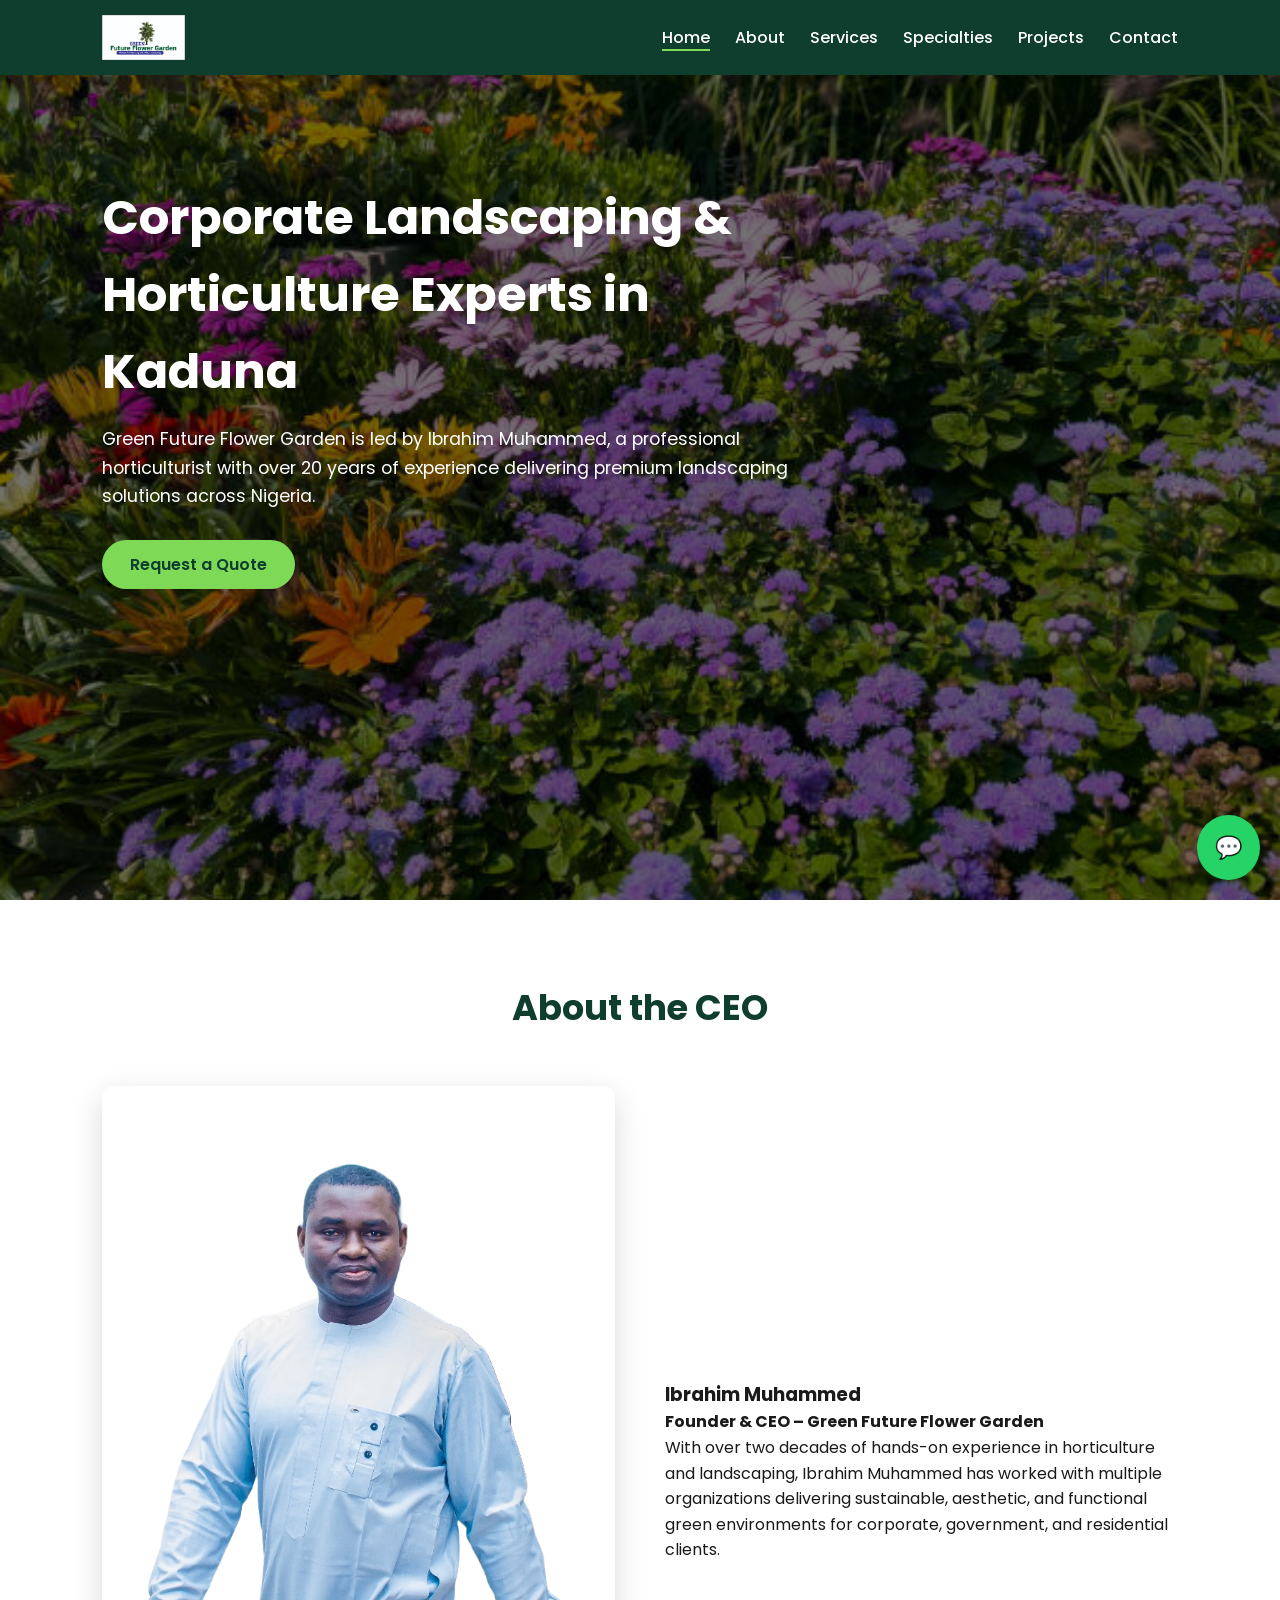
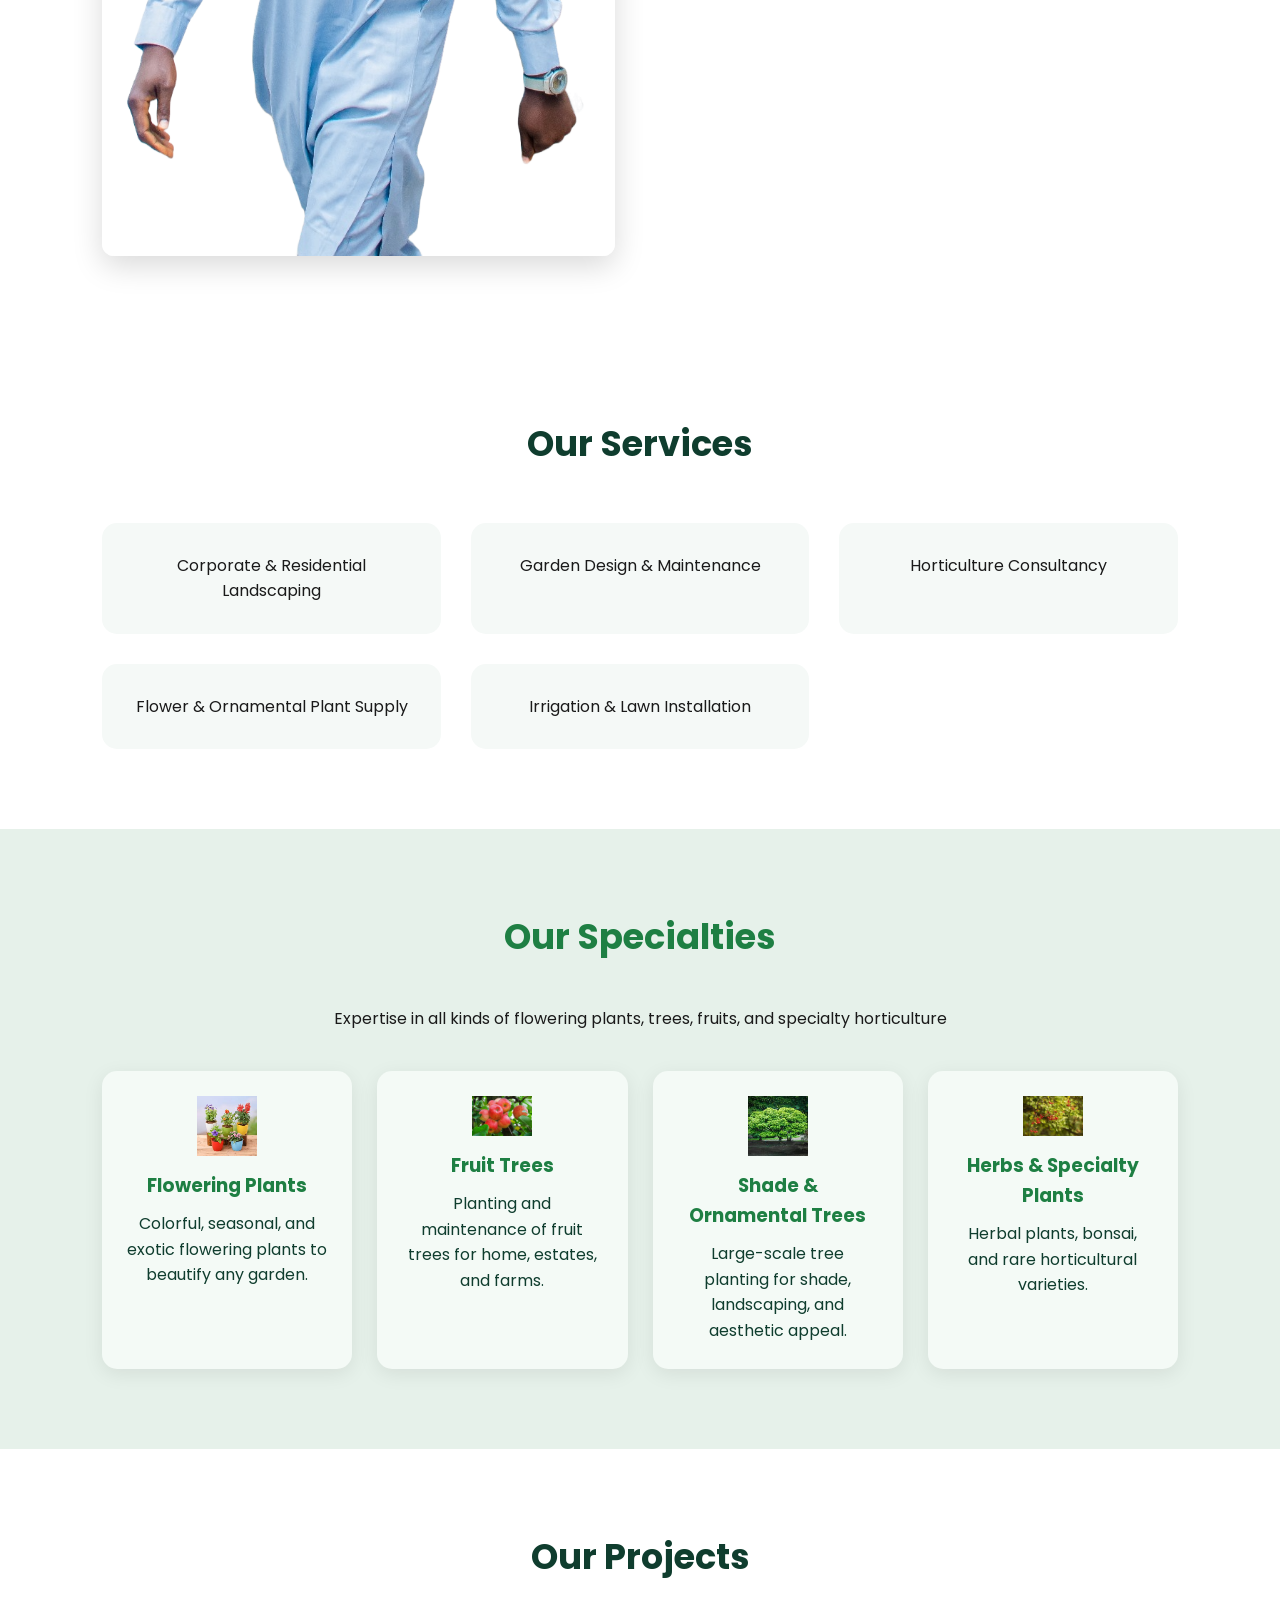
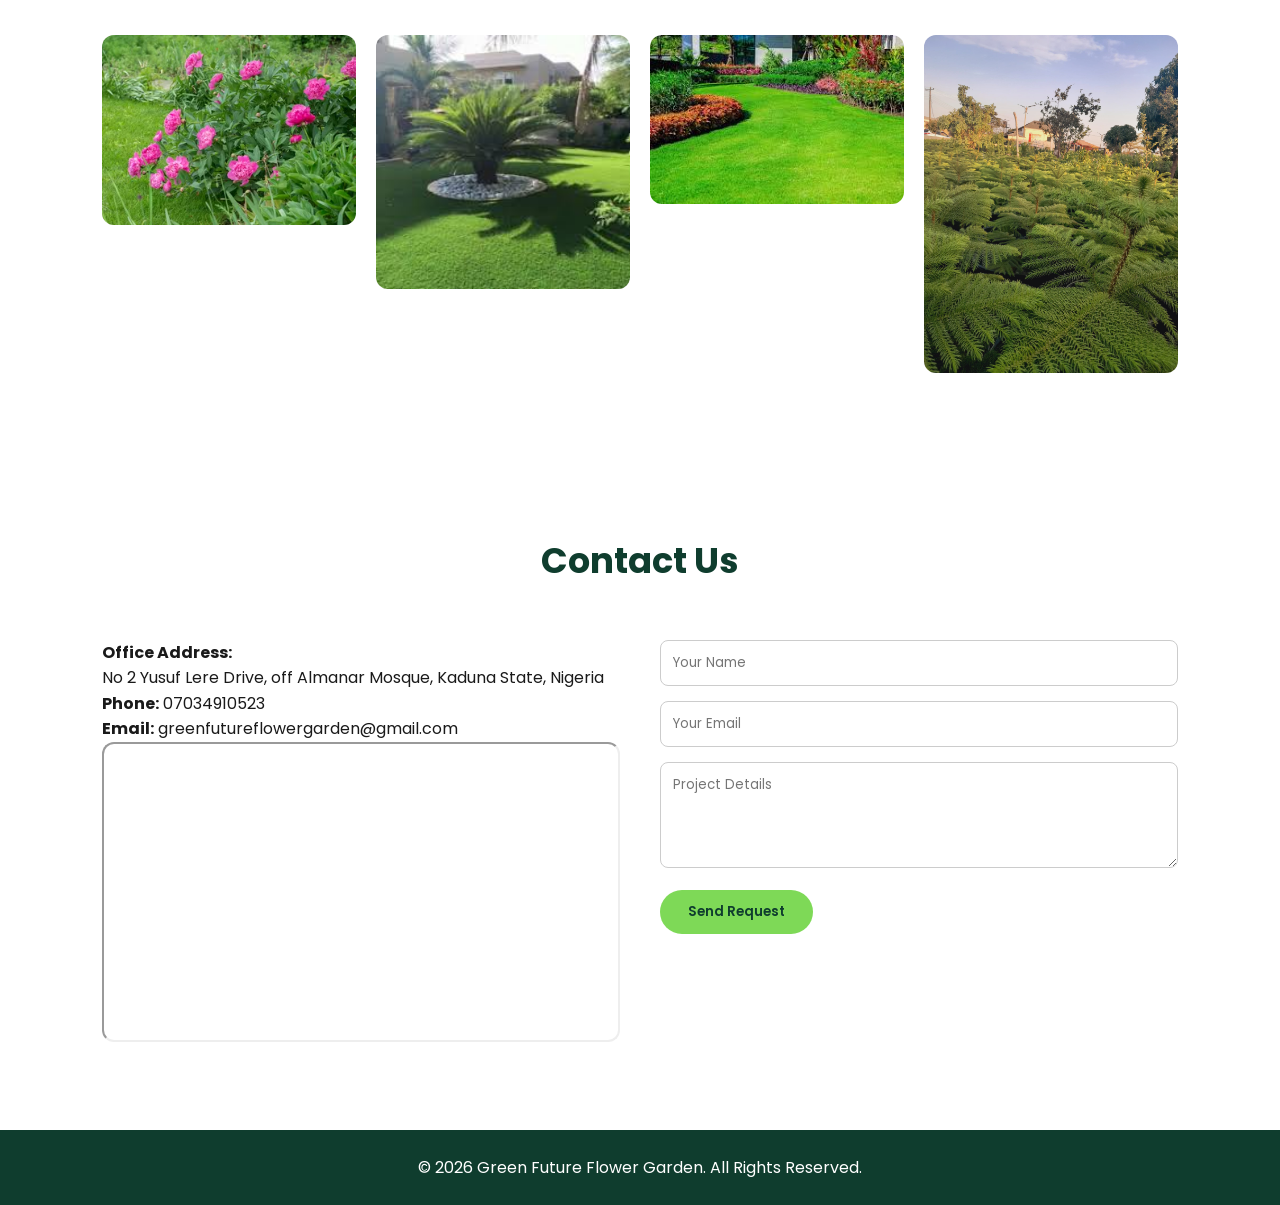
==== index.html @ 4ddbf4bd "Add files via upload" ====
<!DOCTYPE html>
<html lang="en">
<head>
  <meta charset="UTF-8" />
  <meta name="viewport" content="width=device-width, initial-scale=1.0" />
  <title>Green Future Flower Garden | Corporate Landscaping Kaduna</title>

  <!-- SEO -->
  <meta name="description" content="Green Future Flower Garden is a leading landscaping and horticulture company in Kaduna, Nigeria with over 20 years experience in corporate and residential landscaping specializing in flowering plants, trees, and fruits." />
  <meta name="keywords" content="Landscaping company in Kaduna, Landscaping Kaduna Nigeria, Flowering plants Kaduna, Fruit trees Kaduna, Ornamental trees Kaduna, Corporate landscaping Nigeria, Horticulturist in Kaduna" />

  <link href="https://fonts.googleapis.com/css2?family=Poppins:wght@300;400;600;700&display=swap" rel="stylesheet">

  <style>
    * {margin:0; padding:0; box-sizing:border-box; font-family:'Poppins', sans-serif;}
    body {color:#1a1a1a; line-height:1.6;}
    html {scroll-behavior:smooth;}

    nav {position:fixed; top:0; width:100%; background:#0f3d2e; z-index:1000; display:flex; justify-content:space-between; align-items:center; padding:15px 8%;}
    nav img {height:45px;}
    nav ul {display:flex; gap:25px; list-style:none;}
    nav a {color:#fff; text-decoration:none; font-weight:500;}
    nav a.active {border-bottom:2px solid #7ed957;}

    header {background:linear-gradient(rgba(0,0,0,.55), rgba(0,0,0,.55)), url('images/background.jpg') center/cover no-repeat; color:#fff; min-height:100vh;}
    .hero {padding:180px 8% 100px; max-width:900px;}
    .hero h1 {font-size:3rem; margin-bottom:15px;}
    .hero p {font-size:1.1rem; margin-bottom:30px;}
    .btn {display:inline-block; background:#7ed957; color:#0f3d2e; padding:12px 28px; border-radius:30px; text-decoration:none; font-weight:600;}

    section {padding:80px 8%;}
    section h2 {text-align:center; margin-bottom:50px; font-size:2.2rem; color:#0f3d2e;}
    .subtitle {text-align:center; margin-bottom:40px; color:#1a1a1a;}

    .about {display:grid; grid-template-columns:1fr 1fr; gap:50px; align-items:center;}
    .about img {width:100%; border-radius:12px; box-shadow:0 10px 30px rgba(0,0,0,.15);}

    .services, .services-grid {display:grid; grid-template-columns:repeat(auto-fit,minmax(250px,1fr)); gap:30px;}
    .service {background:#f5f9f7; padding:30px; border-radius:15px; text-align:center;}

    .projects {display:grid; grid-template-columns:repeat(auto-fit,minmax(250px,1fr)); gap:20px;}
    .projects img {width:100%; border-radius:12px;}

    #specialties {background:#e6f1ea; color:#0f3d2e; padding:80px 8%;}
    #specialties h2 {color:#1e7f43; margin-bottom:40px;}
    #specialties .services-grid {display:grid; grid-template-columns:repeat(auto-fit,minmax(220px,1fr)); gap:25px;}
    #specialties .service {background:#f4faf6; padding:25px; border-radius:15px; text-align:center; box-shadow:0 5px 20px rgba(0,0,0,.08);}
    #specialties .service h3 {color:#1e7f43; margin-bottom:10px;}
    #specialties .service img {display:block; margin:0 auto 15px; width:60px;}

    .contact {display:grid; grid-template-columns:1fr 1fr; gap:40px;}
    form input, form textarea {width:100%; padding:12px; margin-bottom:15px; border:1px solid #ccc; border-radius:8px;}
    form button {border:none; cursor:pointer;}

    iframe {width:100%; height:300px; border-radius:12px;}

    footer {background:#0f3d2e; color:#fff; text-align:center; padding:25px;}

    .whatsapp {position:fixed; bottom:20px; right:20px; background:#25d366; color:#fff; padding:15px 18px; border-radius:50%; font-size:22px; text-decoration:none;}

    @media(max-width:900px){.about, .contact {grid-template-columns:1fr;}.hero h1 {font-size:2.3rem;}}
  </style>
</head>
<body>

  <nav>
    <img src="images/logo.jpeg" alt="Green Future Flower Garden logo">
    <ul>
      <li><a href="#home" class="active">Home</a></li>
      <li><a href="#about">About</a></li>
      <li><a href="#services">Services</a></li>
      <li><a href="#specialties">Specialties</a></li>
      <li><a href="#projects">Projects</a></li>
      <li><a href="#contact">Contact</a></li>
    </ul>
  </nav>

  <header id="home">
    <div class="hero">
      <h1>Corporate Landscaping & Horticulture Experts in Kaduna</h1>
      <p>Green Future Flower Garden is led by Ibrahim Muhammed, a professional horticulturist with over 20 years of experience delivering premium landscaping solutions across Nigeria.</p>
      <a href="#contact" class="btn">Request a Quote</a>
    </div>
  </header>

  <section id="about">
    <h2>About the CEO</h2>
    <div class="about">
      <img src="images/ibrahim muhammed.png" alt="Ibrahim Muhammed CEO Green Future Flower Garden">
      <div>
        <h3>Ibrahim Muhammed</h3>
        <p><strong>Founder & CEO – Green Future Flower Garden</strong></p>
        <p>With over two decades of hands-on experience in horticulture and landscaping, Ibrahim Muhammed has worked with multiple organizations delivering sustainable, aesthetic, and functional green environments for corporate, government, and residential clients.</p>
      </div>
    </div>
  </section>

  <section id="services">
    <h2>Our Services</h2>
    <div class="services">
      <div class="service">Corporate & Residential Landscaping</div>
      <div class="service">Garden Design & Maintenance</div>
      <div class="service">Horticulture Consultancy</div>
      <div class="service">Flower & Ornamental Plant Supply</div>
      <div class="service">Irrigation & Lawn Installation</div>
    </div>
  </section>

  <section id="specialties">
    <h2>Our Specialties</h2>
    <p class="subtitle">Expertise in all kinds of flowering plants, trees, fruits, and specialty horticulture</p>
    <div class="services-grid">
      <div class="service">
        <img src="images/flowering plant.jpg" alt="Flowering Plants">
        <h3>Flowering Plants</h3>
        <p>Colorful, seasonal, and exotic flowering plants to beautify any garden.</p>
      </div>
      <div class="service">
        <img src="images/apple-tree-apples.jpg" alt="Fruit Trees">
        <h3>Fruit Trees</h3>
        <p>Planting and maintenance of fruit trees for home, estates, and farms.</p>
      </div>
      <div class="service">
        <img src="images/shade.jpg" alt="Shade & Ornamental Trees">
        <h3>Shade & Ornamental Trees</h3>
        <p>Large-scale tree planting for shade, landscaping, and aesthetic appeal.</p>
      </div>
      <div class="service">
        <img src="images/herb.jpg" alt="Herbs & Specialty Plants">
        <h3>Herbs & Specialty Plants</h3>
        <p>Herbal plants, bonsai, and rare horticultural varieties.</p>
      </div>
    </div>
  </section>

  <section id="projects">
    <h2>Our Projects</h2>
    <div class="projects">
      <img src="images/landscape.webp" alt="Landscaping project Kaduna">
      <img src="images/cooprate.jpg" alt="Corporate garden Nigeria">
      <img src="images/resident.jpg" alt="Residential landscaping Kaduna">
      <img src="images/hoti.jpeg" alt="Horticulture project Nigeria">
    </div>
  </section>

  <section id="contact">
    <h2>Contact Us</h2>
    <div class="contact">
      <div>
        <p><strong>Office Address:</strong><br>No 2 Yusuf Lere Drive, off Almanar Mosque, Kaduna State, Nigeria</p>
        <p><strong>Phone:</strong> 07034910523</p>
        <p><strong>Email:</strong> greenfutureflowergarden@gmail.com</p>
        <iframe src="https://www.google.com/maps?q=Kaduna%20State%20Nigeria&output=embed"></iframe>
      </div>

      <form>
        <input type="text" placeholder="Your Name" required>
        <input type="email" placeholder="Your Email" required>
        <textarea rows="4" placeholder="Project Details"></textarea>
        <button class="btn">Send Request</button>
      </form>
    </div>
  </section>

  <footer>
    <p>&copy; 2026 Green Future Flower Garden. All Rights Reserved.</p>
  </footer>

  <a class="whatsapp" href="https://wa.me/2347034910523?text=Hello%20Green%20Future%20Flower%20Garden" target="_blank">💬</a>

  <script>
    const sections = document.querySelectorAll('section, header');
    const navLinks = document.querySelectorAll('nav a');
    window.addEventListener('scroll', () => {
      let current = '';
      sections.forEach(section => {
        const sectionTop = section.offsetTop - 150;
        if (pageYOffset >= sectionTop) current = section.getAttribute('id');
      });
      navLinks.forEach(a => {a.classList.remove('active'); if (a.getAttribute('href') === '#' + current) a.classList.add('active');});
    });
  </script>

</body>
</html>
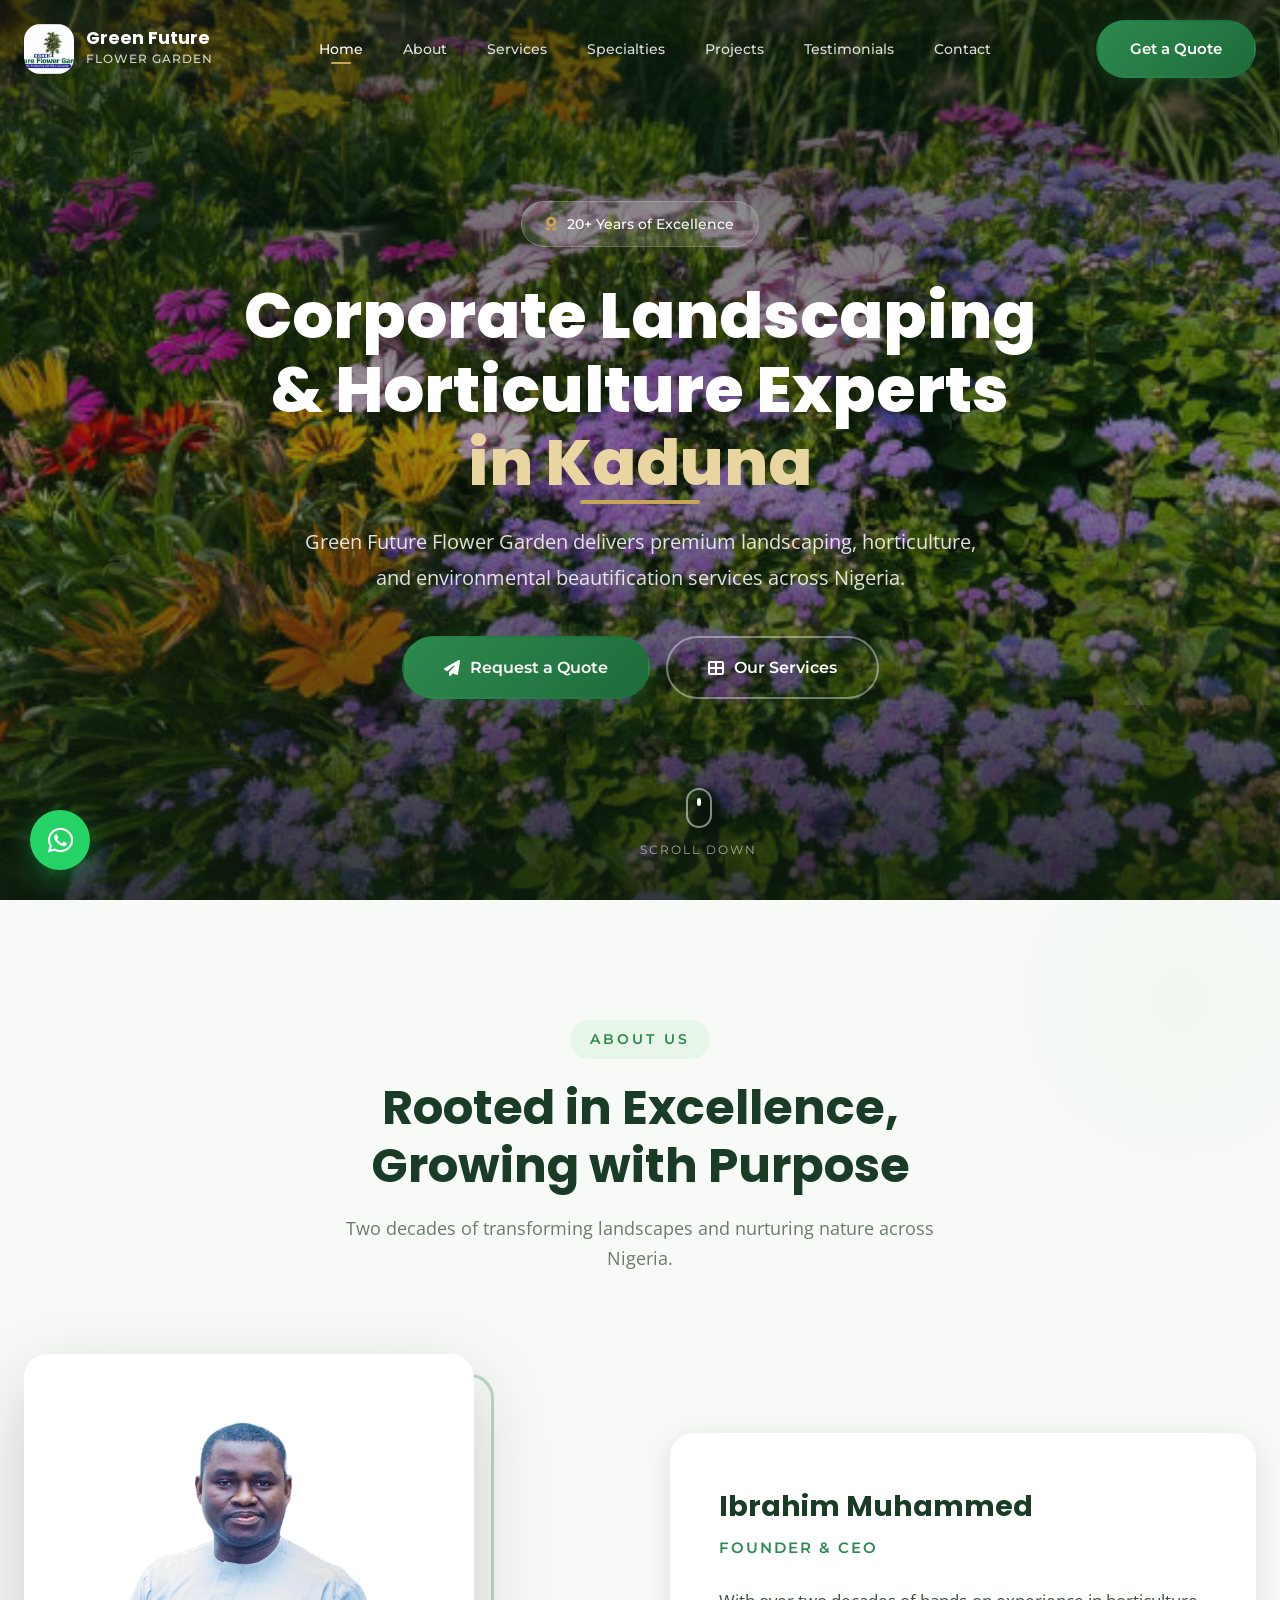
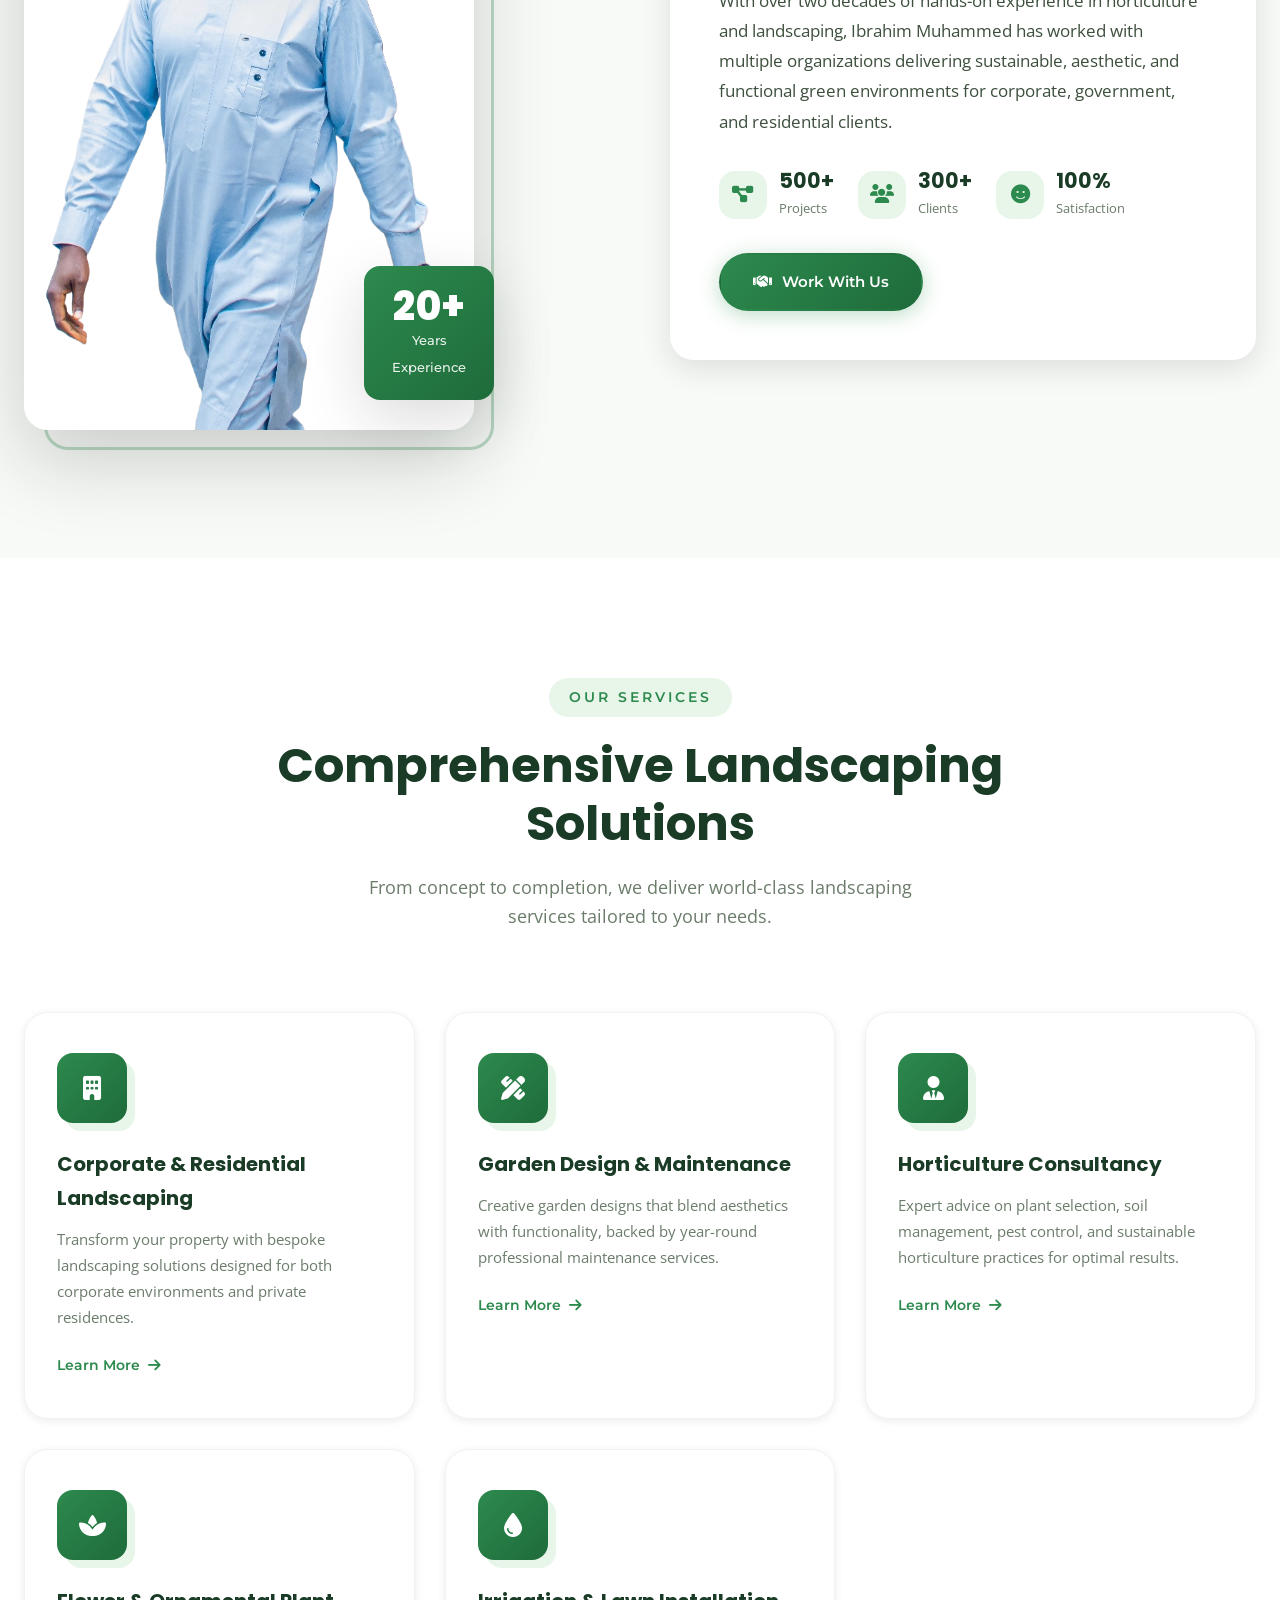
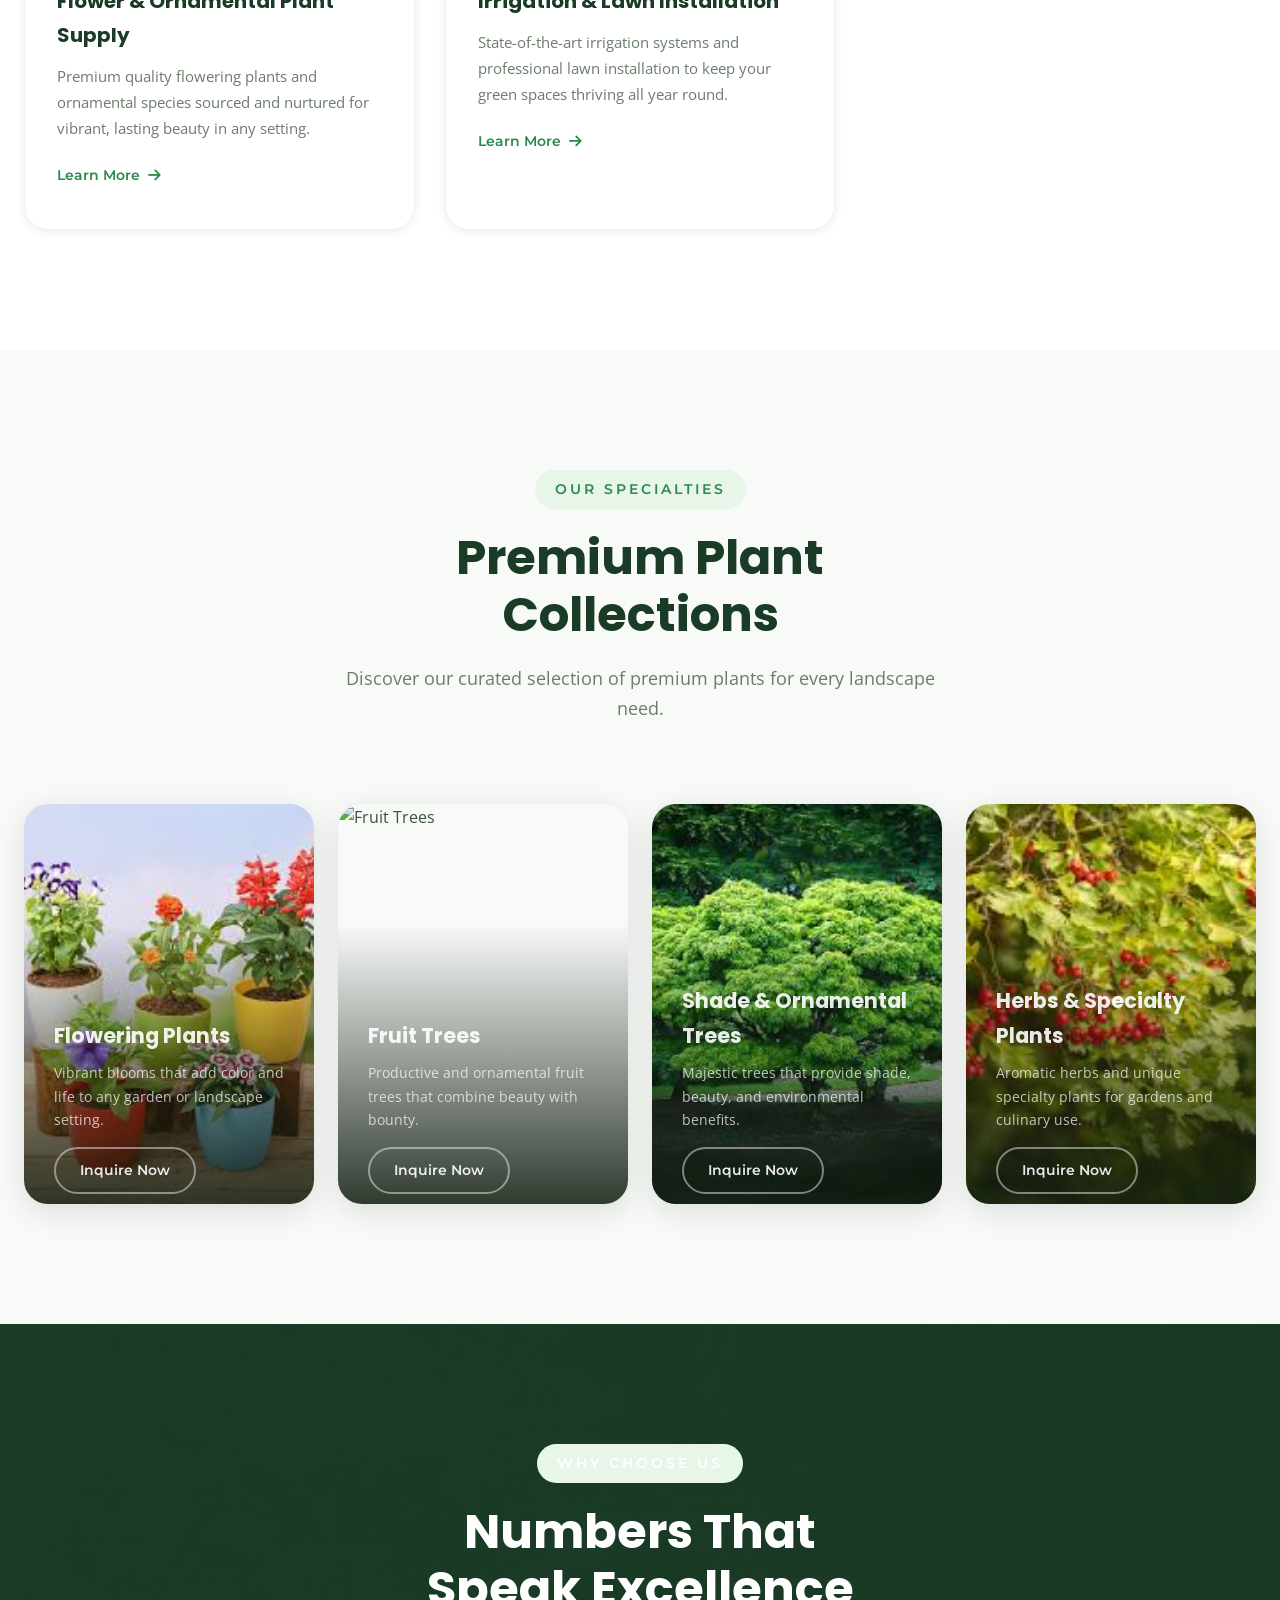
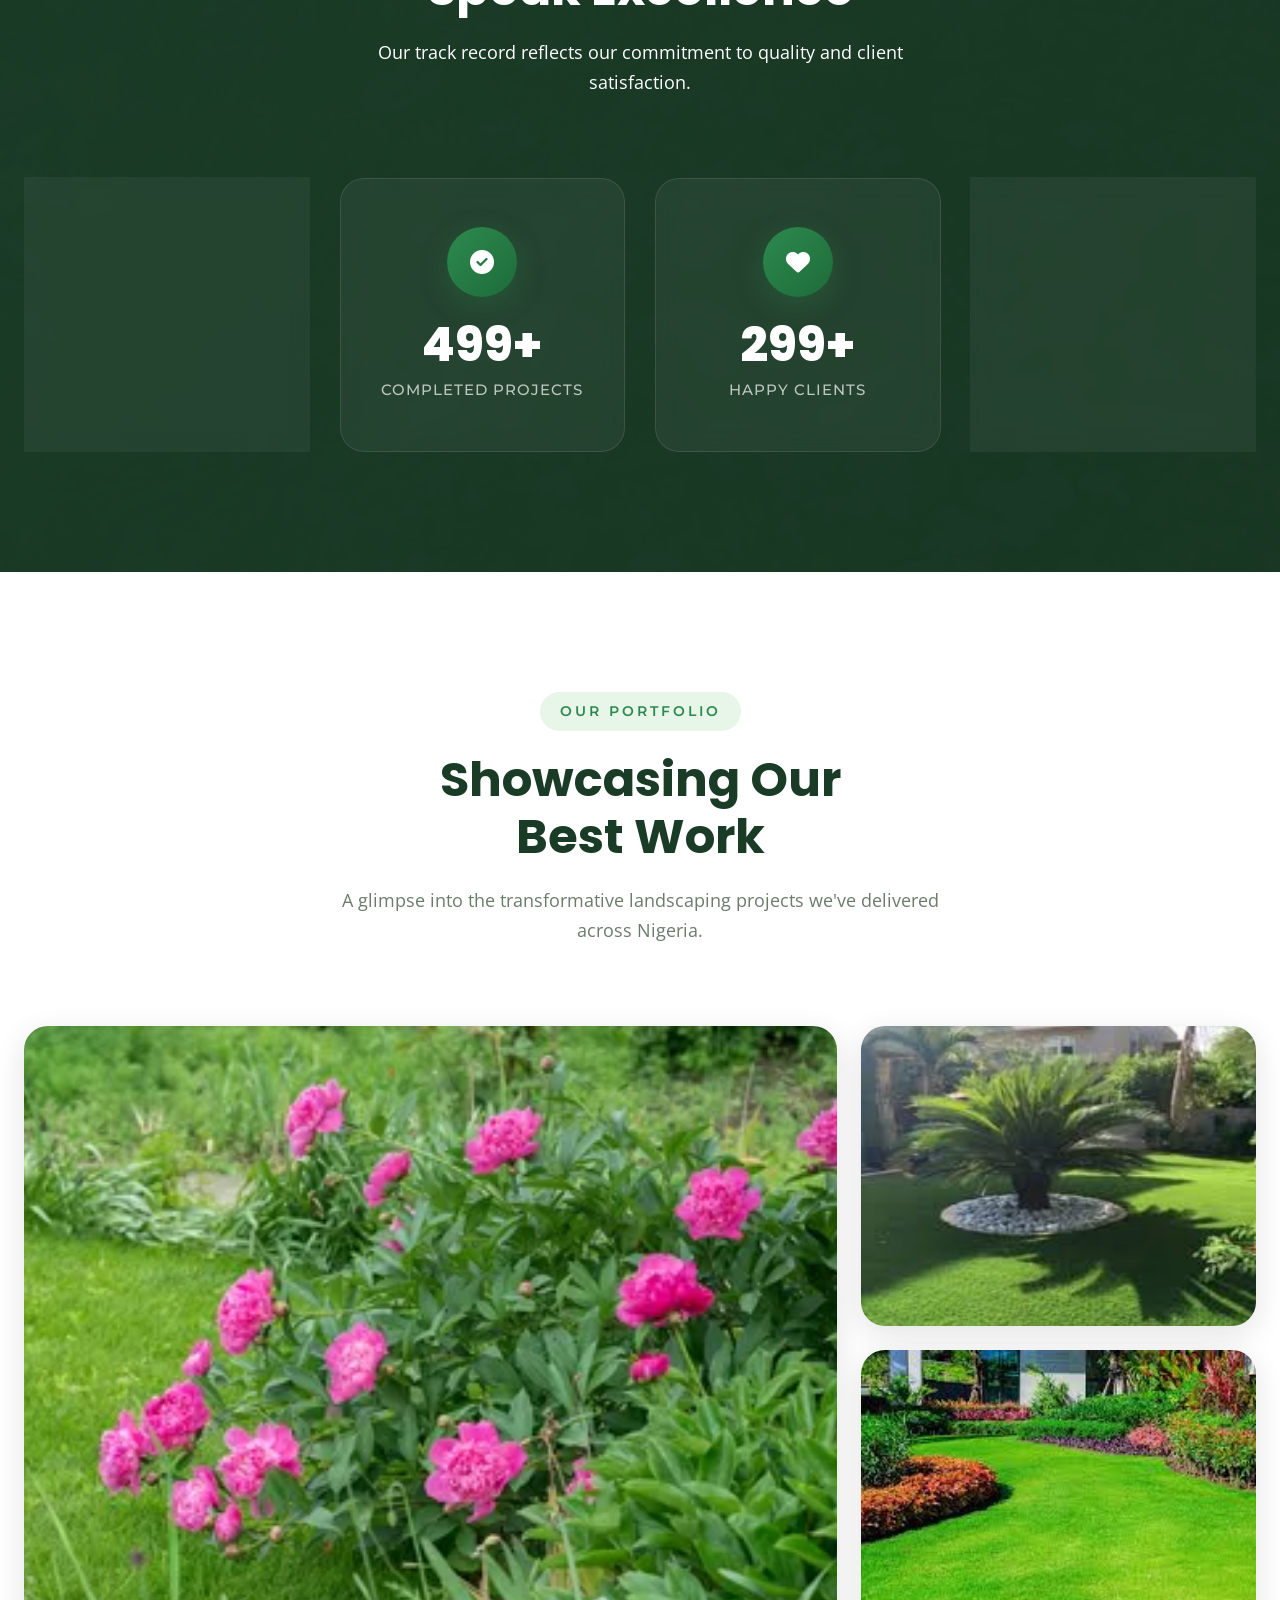
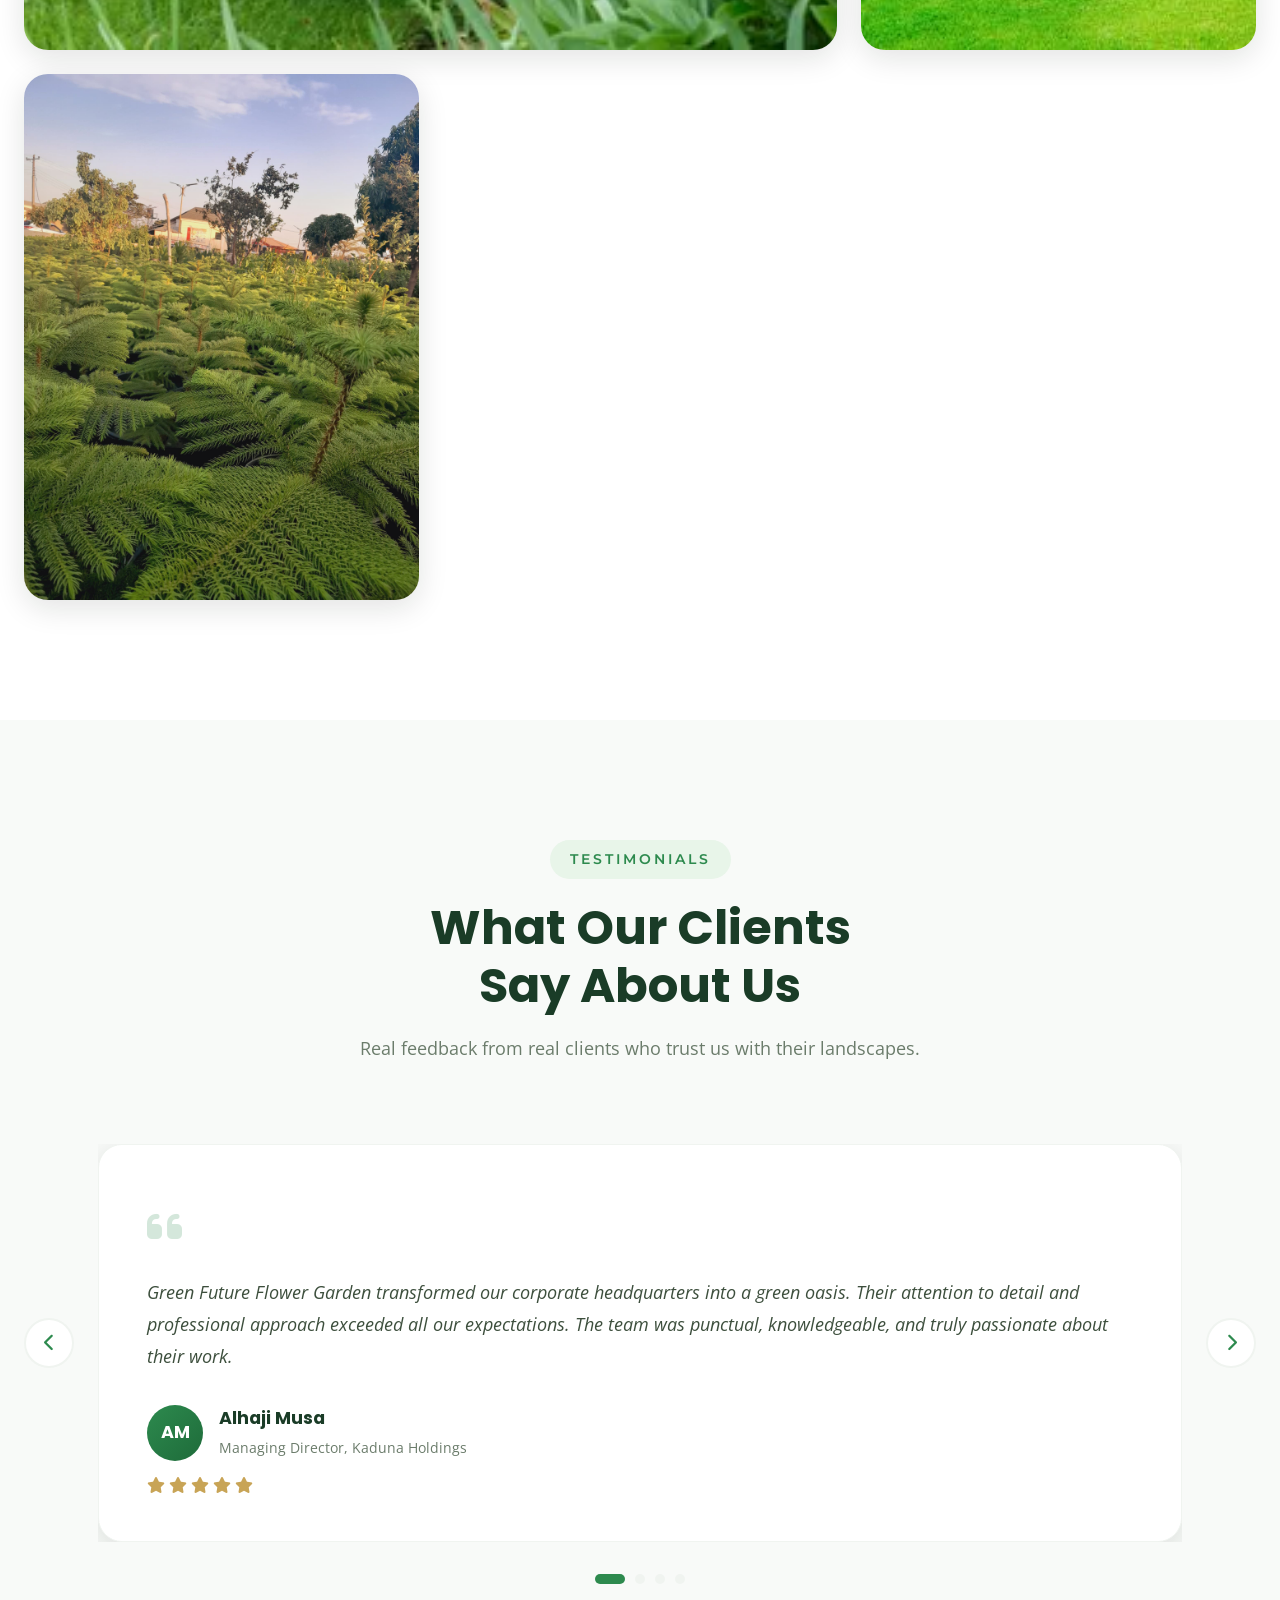
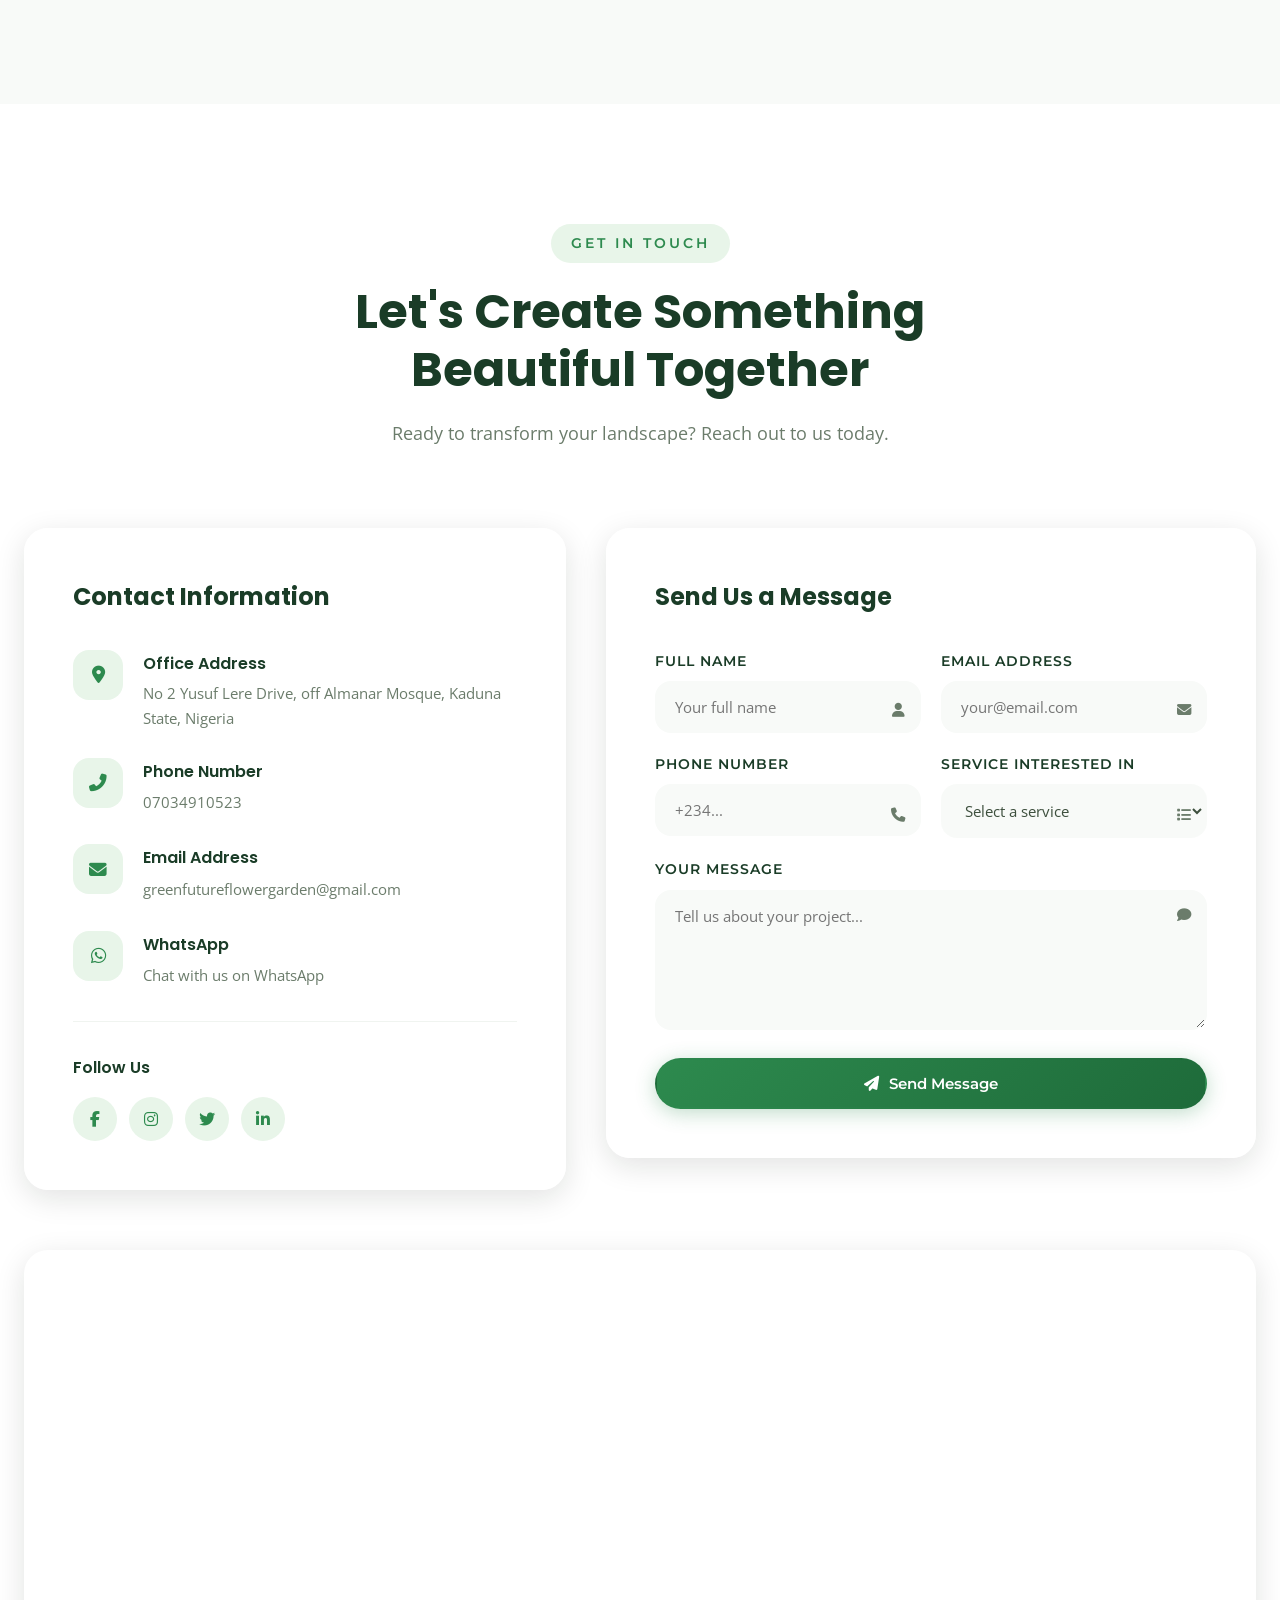
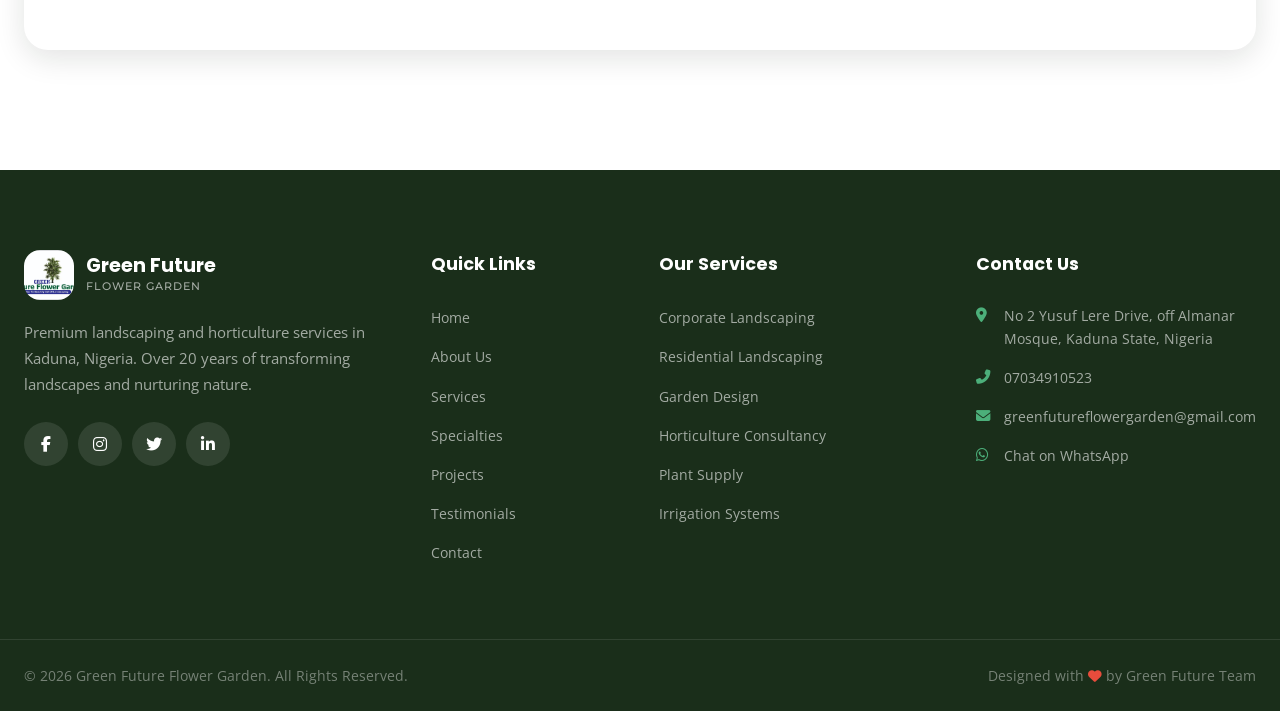
==== commit a15411c2: "Add files via upload" ====
--- a/index.html
+++ b/index.html
@@ -1,185 +1,809 @@
 <!DOCTYPE html>
 <html lang="en">
 <head>
-  <meta charset="UTF-8" />
-  <meta name="viewport" content="width=device-width, initial-scale=1.0" />
-  <title>Green Future Flower Garden | Corporate Landscaping Kaduna</title>
-
-  <!-- SEO -->
-  <meta name="description" content="Green Future Flower Garden is a leading landscaping and horticulture company in Kaduna, Nigeria with over 20 years experience in corporate and residential landscaping specializing in flowering plants, trees, and fruits." />
-  <meta name="keywords" content="Landscaping company in Kaduna, Landscaping Kaduna Nigeria, Flowering plants Kaduna, Fruit trees Kaduna, Ornamental trees Kaduna, Corporate landscaping Nigeria, Horticulturist in Kaduna" />
-
-  <link href="https://fonts.googleapis.com/css2?family=Poppins:wght@300;400;600;700&display=swap" rel="stylesheet">
-
-  <style>
-    * {margin:0; padding:0; box-sizing:border-box; font-family:'Poppins', sans-serif;}
-    body {color:#1a1a1a; line-height:1.6;}
-    html {scroll-behavior:smooth;}
-
-    nav {position:fixed; top:0; width:100%; background:#0f3d2e; z-index:1000; display:flex; justify-content:space-between; align-items:center; padding:15px 8%;}
-    nav img {height:45px;}
-    nav ul {display:flex; gap:25px; list-style:none;}
-    nav a {color:#fff; text-decoration:none; font-weight:500;}
-    nav a.active {border-bottom:2px solid #7ed957;}
-
-    header {background:linear-gradient(rgba(0,0,0,.55), rgba(0,0,0,.55)), url('images/background.jpg') center/cover no-repeat; color:#fff; min-height:100vh;}
-    .hero {padding:180px 8% 100px; max-width:900px;}
-    .hero h1 {font-size:3rem; margin-bottom:15px;}
-    .hero p {font-size:1.1rem; margin-bottom:30px;}
-    .btn {display:inline-block; background:#7ed957; color:#0f3d2e; padding:12px 28px; border-radius:30px; text-decoration:none; font-weight:600;}
-
-    section {padding:80px 8%;}
-    section h2 {text-align:center; margin-bottom:50px; font-size:2.2rem; color:#0f3d2e;}
-    .subtitle {text-align:center; margin-bottom:40px; color:#1a1a1a;}
-
-    .about {display:grid; grid-template-columns:1fr 1fr; gap:50px; align-items:center;}
-    .about img {width:100%; border-radius:12px; box-shadow:0 10px 30px rgba(0,0,0,.15);}
-
-    .services, .services-grid {display:grid; grid-template-columns:repeat(auto-fit,minmax(250px,1fr)); gap:30px;}
-    .service {background:#f5f9f7; padding:30px; border-radius:15px; text-align:center;}
-
-    .projects {display:grid; grid-template-columns:repeat(auto-fit,minmax(250px,1fr)); gap:20px;}
-    .projects img {width:100%; border-radius:12px;}
-
-    #specialties {background:#e6f1ea; color:#0f3d2e; padding:80px 8%;}
-    #specialties h2 {color:#1e7f43; margin-bottom:40px;}
-    #specialties .services-grid {display:grid; grid-template-columns:repeat(auto-fit,minmax(220px,1fr)); gap:25px;}
-    #specialties .service {background:#f4faf6; padding:25px; border-radius:15px; text-align:center; box-shadow:0 5px 20px rgba(0,0,0,.08);}
-    #specialties .service h3 {color:#1e7f43; margin-bottom:10px;}
-    #specialties .service img {display:block; margin:0 auto 15px; width:60px;}
-
-    .contact {display:grid; grid-template-columns:1fr 1fr; gap:40px;}
-    form input, form textarea {width:100%; padding:12px; margin-bottom:15px; border:1px solid #ccc; border-radius:8px;}
-    form button {border:none; cursor:pointer;}
-
-    iframe {width:100%; height:300px; border-radius:12px;}
-
-    footer {background:#0f3d2e; color:#fff; text-align:center; padding:25px;}
-
-    .whatsapp {position:fixed; bottom:20px; right:20px; background:#25d366; color:#fff; padding:15px 18px; border-radius:50%; font-size:22px; text-decoration:none;}
-
-    @media(max-width:900px){.about, .contact {grid-template-columns:1fr;}.hero h1 {font-size:2.3rem;}}
-  </style>
+    <meta charset="UTF-8">
+    <meta name="viewport" content="width=device-width, initial-scale=1.0">
+    <title>Green Future Flower Garden | Premium Landscaping & Horticulture in Kaduna, Nigeria</title>
+    <meta name="description" content="Green Future Flower Garden - Professional landscaping and horticulture company in Kaduna, Nigeria. Over 20 years of experience in corporate and residential landscaping, garden design, and environmental beautification.">
+    <meta name="keywords" content="landscaping, horticulture, garden design, Kaduna, Nigeria, corporate landscaping, residential landscaping, flower garden, environmental beautification">
+    <meta name="author" content="Green Future Flower Garden">
+    <meta name="robots" content="index, follow">
+
+    <!-- Open Graph -->
+    <meta property="og:title" content="Green Future Flower Garden | Premium Landscaping & Horticulture">
+    <meta property="og:description" content="Professional landscaping and horticulture services in Kaduna, Nigeria. Over 20 years of excellence.">
+    <meta property="og:type" content="website">
+    <meta property="og:url" content="https://greenfutureflowergarden.com">
+    <meta property="og:image" content="images/background.jpg">
+    <meta property="og:locale" content="en_NG">
+
+    <!-- Twitter Card -->
+    <meta name="twitter:card" content="summary_large_image">
+    <meta name="twitter:title" content="Green Future Flower Garden">
+    <meta name="twitter:description" content="Premium Landscaping & Horticulture in Kaduna, Nigeria">
+    <meta name="twitter:image" content="images/background.jpg">
+
+    <!-- Favicon -->
+    <link rel="icon" type="image/jpeg" href="images/logo.jpeg">
+
+    <!-- Fonts -->
+    <link rel="preconnect" href="https://fonts.googleapis.com">
+    <link rel="preconnect" href="https://fonts.gstatic.com" crossorigin>
+    <link href="https://fonts.googleapis.com/css2?family=Poppins:wght@300;400;500;600;700;800&family=Montserrat:wght@400;500;600;700&family=Open+Sans:wght@400;500;600&display=swap" rel="stylesheet">
+
+    <!-- Styles -->
+    <link rel="stylesheet" href="style.css">
+
+    <!-- Font Awesome -->
+    <link rel="stylesheet" href="https://cdnjs.cloudflare.com/ajax/libs/font-awesome/6.5.1/css/all.min.css">
+<base target="_blank">
 </head>
 <body>
-
-  <nav>
-    <img src="images/logo.jpeg" alt="Green Future Flower Garden logo">
-    <ul>
-      <li><a href="#home" class="active">Home</a></li>
-      <li><a href="#about">About</a></li>
-      <li><a href="#services">Services</a></li>
-      <li><a href="#specialties">Specialties</a></li>
-      <li><a href="#projects">Projects</a></li>
-      <li><a href="#contact">Contact</a></li>
-    </ul>
-  </nav>
-
-  <header id="home">
-    <div class="hero">
-      <h1>Corporate Landscaping & Horticulture Experts in Kaduna</h1>
-      <p>Green Future Flower Garden is led by Ibrahim Muhammed, a professional horticulturist with over 20 years of experience delivering premium landscaping solutions across Nigeria.</p>
-      <a href="#contact" class="btn">Request a Quote</a>
+    <!-- Loading Screen -->
+    <div id="loading-screen">
+        <div class="loader">
+            <div class="leaf-loader">
+                <svg viewBox="0 0 100 100" class="leaf-svg">
+                    <path d="M50 5 Q80 25 50 95 Q20 25 50 5" fill="none" stroke="#2d8a4e" stroke-width="2"/>
+                    <line x1="50" y1="15" x2="50" y2="85" stroke="#2d8a4e" stroke-width="1.5"/>
+                </svg>
+            </div>
+            <p class="loader-text">Green Future</p>
+            <div class="loader-bar">
+                <div class="loader-progress"></div>
+            </div>
+        </div>
     </div>
-  </header>
-
-  <section id="about">
-    <h2>About the CEO</h2>
-    <div class="about">
-      <img src="images/ibrahim muhammed.png" alt="Ibrahim Muhammed CEO Green Future Flower Garden">
-      <div>
-        <h3>Ibrahim Muhammed</h3>
-        <p><strong>Founder & CEO – Green Future Flower Garden</strong></p>
-        <p>With over two decades of hands-on experience in horticulture and landscaping, Ibrahim Muhammed has worked with multiple organizations delivering sustainable, aesthetic, and functional green environments for corporate, government, and residential clients.</p>
-      </div>
+
+    <!-- Scroll Progress Bar -->
+    <div class="scroll-progress-container">
+        <div class="scroll-progress-bar" id="scrollProgressBar"></div>
     </div>
-  </section>
-
-  <section id="services">
-    <h2>Our Services</h2>
-    <div class="services">
-      <div class="service">Corporate & Residential Landscaping</div>
-      <div class="service">Garden Design & Maintenance</div>
-      <div class="service">Horticulture Consultancy</div>
-      <div class="service">Flower & Ornamental Plant Supply</div>
-      <div class="service">Irrigation & Lawn Installation</div>
-    </div>
-  </section>
-
-  <section id="specialties">
-    <h2>Our Specialties</h2>
-    <p class="subtitle">Expertise in all kinds of flowering plants, trees, fruits, and specialty horticulture</p>
-    <div class="services-grid">
-      <div class="service">
-        <img src="images/flowering plant.jpg" alt="Flowering Plants">
-        <h3>Flowering Plants</h3>
-        <p>Colorful, seasonal, and exotic flowering plants to beautify any garden.</p>
-      </div>
-      <div class="service">
-        <img src="images/apple-tree-apples.jpg" alt="Fruit Trees">
-        <h3>Fruit Trees</h3>
-        <p>Planting and maintenance of fruit trees for home, estates, and farms.</p>
-      </div>
-      <div class="service">
-        <img src="images/shade.jpg" alt="Shade & Ornamental Trees">
-        <h3>Shade & Ornamental Trees</h3>
-        <p>Large-scale tree planting for shade, landscaping, and aesthetic appeal.</p>
-      </div>
-      <div class="service">
-        <img src="images/herb.jpg" alt="Herbs & Specialty Plants">
-        <h3>Herbs & Specialty Plants</h3>
-        <p>Herbal plants, bonsai, and rare horticultural varieties.</p>
-      </div>
-    </div>
-  </section>
-
-  <section id="projects">
-    <h2>Our Projects</h2>
-    <div class="projects">
-      <img src="images/landscape.webp" alt="Landscaping project Kaduna">
-      <img src="images/cooprate.jpg" alt="Corporate garden Nigeria">
-      <img src="images/resident.jpg" alt="Residential landscaping Kaduna">
-      <img src="images/hoti.jpeg" alt="Horticulture project Nigeria">
-    </div>
-  </section>
-
-  <section id="contact">
-    <h2>Contact Us</h2>
-    <div class="contact">
-      <div>
-        <p><strong>Office Address:</strong><br>No 2 Yusuf Lere Drive, off Almanar Mosque, Kaduna State, Nigeria</p>
-        <p><strong>Phone:</strong> 07034910523</p>
-        <p><strong>Email:</strong> greenfutureflowergarden@gmail.com</p>
-        <iframe src="https://www.google.com/maps?q=Kaduna%20State%20Nigeria&output=embed"></iframe>
-      </div>
-
-      <form>
-        <input type="text" placeholder="Your Name" required>
-        <input type="email" placeholder="Your Email" required>
-        <textarea rows="4" placeholder="Project Details"></textarea>
-        <button class="btn">Send Request</button>
-      </form>
-    </div>
-  </section>
-
-  <footer>
-    <p>&copy; 2026 Green Future Flower Garden. All Rights Reserved.</p>
-  </footer>
-
-  <a class="whatsapp" href="https://wa.me/2347034910523?text=Hello%20Green%20Future%20Flower%20Garden" target="_blank">💬</a>
-
-  <script>
-    const sections = document.querySelectorAll('section, header');
-    const navLinks = document.querySelectorAll('nav a');
-    window.addEventListener('scroll', () => {
-      let current = '';
-      sections.forEach(section => {
-        const sectionTop = section.offsetTop - 150;
-        if (pageYOffset >= sectionTop) current = section.getAttribute('id');
-      });
-      navLinks.forEach(a => {a.classList.remove('active'); if (a.getAttribute('href') === '#' + current) a.classList.add('active');});
-    });
-  </script>
-
+
+    <!-- Navigation -->
+    <nav id="navbar" class="navbar">
+        <div class="nav-container">
+            <a href="#home" class="nav-logo">
+                <img src="images/logo.jpeg" alt="Green Future Flower Garden Logo" class="logo-img">
+                <div class="logo-text">
+                    <span class="logo-main">Green Future</span>
+                    <span class="logo-sub">Flower Garden</span>
+                </div>
+            </a>
+
+            <ul class="nav-menu" id="navMenu">
+                <li><a href="#home" class="nav-link active" data-section="home">Home</a></li>
+                <li><a href="#about" class="nav-link" data-section="about">About</a></li>
+                <li><a href="#services" class="nav-link" data-section="services">Services</a></li>
+                <li><a href="#specialties" class="nav-link" data-section="specialties">Specialties</a></li>
+                <li><a href="#projects" class="nav-link" data-section="projects">Projects</a></li>
+                <li><a href="#testimonials" class="nav-link" data-section="testimonials">Testimonials</a></li>
+                <li><a href="#contact" class="nav-link" data-section="contact">Contact</a></li>
+            </ul>
+
+            <div class="nav-actions">
+                <a href="#contact" class="btn btn-primary nav-cta">Get a Quote</a>
+                <button class="hamburger" id="hamburger" aria-label="Toggle navigation menu">
+                    <span class="bar"></span>
+                    <span class="bar"></span>
+                    <span class="bar"></span>
+                </button>
+            </div>
+        </div>
+    </nav>
+
+    <!-- Mobile Menu Overlay -->
+    <div class="mobile-overlay" id="mobileOverlay"></div>
+
+    <!-- Hero Section -->
+    <section id="home" class="hero">
+        <div class="hero-bg">
+            <img src="images/background.jpg" alt="Beautiful landscaped garden" class="hero-bg-img">
+            <div class="hero-overlay"></div>
+        </div>
+
+        <!-- Floating Nature Elements -->
+        <div class="floating-elements">
+            <div class="floating-leaf leaf-1"><i class="fas fa-leaf"></i></div>
+            <div class="floating-leaf leaf-2"><i class="fas fa-seedling"></i></div>
+            <div class="floating-leaf leaf-3"><i class="fas fa-leaf"></i></div>
+            <div class="floating-leaf leaf-4"><i class="fas fa-tree"></i></div>
+            <div class="floating-leaf leaf-5"><i class="fas fa-seedling"></i></div>
+        </div>
+
+        <div class="hero-content">
+            <div class="hero-badge">
+                <i class="fas fa-award"></i>
+                <span>20+ Years of Excellence</span>
+            </div>
+            <h1 class="hero-title">
+                <span class="title-line">Corporate Landscaping</span>
+                <span class="title-line">& Horticulture Experts</span>
+                <span class="title-line highlight">in Kaduna</span>
+            </h1>
+            <p class="hero-subtitle">
+                Green Future Flower Garden delivers premium landscaping, horticulture, and environmental beautification services across Nigeria.
+            </p>
+            <div class="hero-cta">
+                <a href="#contact" class="btn btn-primary btn-lg">
+                    <i class="fas fa-paper-plane"></i>
+                    Request a Quote
+                </a>
+                <a href="#services" class="btn btn-outline btn-lg">
+                    <i class="fas fa-th-large"></i>
+                    Our Services
+                </a>
+            </div>
+        </div>
+
+        <div class="scroll-indicator">
+            <div class="scroll-mouse">
+                <div class="scroll-wheel"></div>
+            </div>
+            <span class="scroll-text">Scroll Down</span>
+        </div>
+    </section>
+
+    <!-- About Section -->
+    <section id="about" class="about">
+        <div class="container">
+            <div class="section-header">
+                <span class="section-tag">About Us</span>
+                <h2 class="section-title">Rooted in Excellence,<br>Growing with Purpose</h2>
+                <p class="section-desc">Two decades of transforming landscapes and nurturing nature across Nigeria.</p>
+            </div>
+
+            <div class="about-grid">
+                <div class="about-image-wrapper reveal-left">
+                    <div class="about-image">
+                        <img src="images/ibrahim muhammed.png" alt="Ibrahim Muhammed - CEO of Green Future Flower Garden" class="ceo-img">
+                        <div class="about-image-frame"></div>
+                        <div class="experience-badge">
+                            <span class="exp-number">20+</span>
+                            <span class="exp-text">Years<br>Experience</span>
+                        </div>
+                    </div>
+                </div>
+
+                <div class="about-content reveal-right">
+                    <div class="about-card glass">
+                        <div class="ceo-header">
+                            <h3 class="ceo-name">Ibrahim Muhammed</h3>
+                            <span class="ceo-title">Founder & CEO</span>
+                        </div>
+                        <p class="ceo-bio">
+                            With over two decades of hands-on experience in horticulture and landscaping, Ibrahim Muhammed has worked with multiple organizations delivering sustainable, aesthetic, and functional green environments for corporate, government, and residential clients.
+                        </p>
+                        <div class="ceo-stats">
+                            <div class="stat-item">
+                                <span class="stat-icon"><i class="fas fa-project-diagram"></i></span>
+                                <div>
+                                    <span class="stat-value">500+</span>
+                                    <span class="stat-label">Projects</span>
+                                </div>
+                            </div>
+                            <div class="stat-item">
+                                <span class="stat-icon"><i class="fas fa-users"></i></span>
+                                <div>
+                                    <span class="stat-value">300+</span>
+                                    <span class="stat-label">Clients</span>
+                                </div>
+                            </div>
+                            <div class="stat-item">
+                                <span class="stat-icon"><i class="fas fa-smile"></i></span>
+                                <div>
+                                    <span class="stat-value">100%</span>
+                                    <span class="stat-label">Satisfaction</span>
+                                </div>
+                            </div>
+                        </div>
+                        <a href="#contact" class="btn btn-primary">
+                            <i class="fas fa-handshake"></i>
+                            Work With Us
+                        </a>
+                    </div>
+                </div>
+            </div>
+        </div>
+    </section>
+
+    <!-- Services Section -->
+    <section id="services" class="services">
+        <div class="container">
+            <div class="section-header">
+                <span class="section-tag">Our Services</span>
+                <h2 class="section-title">Comprehensive Landscaping<br>Solutions</h2>
+                <p class="section-desc">From concept to completion, we deliver world-class landscaping services tailored to your needs.</p>
+            </div>
+
+            <div class="services-grid">
+                <div class="service-card reveal-up">
+                    <div class="service-icon-wrapper">
+                        <div class="service-icon">
+                            <i class="fas fa-building"></i>
+                        </div>
+                        <div class="service-icon-bg"></div>
+                    </div>
+                    <h3 class="service-title">Corporate & Residential Landscaping</h3>
+                    <p class="service-desc">Transform your property with bespoke landscaping solutions designed for both corporate environments and private residences.</p>
+                    <a href="#contact" class="service-link">Learn More <i class="fas fa-arrow-right"></i></a>
+                </div>
+
+                <div class="service-card reveal-up">
+                    <div class="service-icon-wrapper">
+                        <div class="service-icon">
+                            <i class="fas fa-pencil-ruler"></i>
+                        </div>
+                        <div class="service-icon-bg"></div>
+                    </div>
+                    <h3 class="service-title">Garden Design & Maintenance</h3>
+                    <p class="service-desc">Creative garden designs that blend aesthetics with functionality, backed by year-round professional maintenance services.</p>
+                    <a href="#contact" class="service-link">Learn More <i class="fas fa-arrow-right"></i></a>
+                </div>
+
+                <div class="service-card reveal-up">
+                    <div class="service-icon-wrapper">
+                        <div class="service-icon">
+                            <i class="fas fa-user-tie"></i>
+                        </div>
+                        <div class="service-icon-bg"></div>
+                    </div>
+                    <h3 class="service-title">Horticulture Consultancy</h3>
+                    <p class="service-desc">Expert advice on plant selection, soil management, pest control, and sustainable horticulture practices for optimal results.</p>
+                    <a href="#contact" class="service-link">Learn More <i class="fas fa-arrow-right"></i></a>
+                </div>
+
+                <div class="service-card reveal-up">
+                    <div class="service-icon-wrapper">
+                        <div class="service-icon">
+                            <i class="fas fa-spa"></i>
+                        </div>
+                        <div class="service-icon-bg"></div>
+                    </div>
+                    <h3 class="service-title">Flower & Ornamental Plant Supply</h3>
+                    <p class="service-desc">Premium quality flowering plants and ornamental species sourced and nurtured for vibrant, lasting beauty in any setting.</p>
+                    <a href="#contact" class="service-link">Learn More <i class="fas fa-arrow-right"></i></a>
+                </div>
+
+                <div class="service-card reveal-up">
+                    <div class="service-icon-wrapper">
+                        <div class="service-icon">
+                            <i class="fas fa-tint"></i>
+                        </div>
+                        <div class="service-icon-bg"></div>
+                    </div>
+                    <h3 class="service-title">Irrigation & Lawn Installation</h3>
+                    <p class="service-desc">State-of-the-art irrigation systems and professional lawn installation to keep your green spaces thriving all year round.</p>
+                    <a href="#contact" class="service-link">Learn More <i class="fas fa-arrow-right"></i></a>
+                </div>
+            </div>
+        </div>
+    </section>
+
+    <!-- Specialties Section -->
+    <section id="specialties" class="specialties">
+        <div class="container">
+            <div class="section-header">
+                <span class="section-tag">Our Specialties</span>
+                <h2 class="section-title">Premium Plant<br>Collections</h2>
+                <p class="section-desc">Discover our curated selection of premium plants for every landscape need.</p>
+            </div>
+
+            <div class="specialties-grid">
+                <div class="specialty-card reveal-up">
+                    <div class="specialty-image">
+                        <img src="images/flowering plant.jpg" alt="Flowering Plants" loading="lazy">
+                        <div class="specialty-overlay">
+                            <div class="specialty-content">
+                                <h3>Flowering Plants</h3>
+                                <p>Vibrant blooms that add color and life to any garden or landscape setting.</p>
+                                <a href="#contact" class="btn btn-sm btn-outline-light">Inquire Now</a>
+                            </div>
+                        </div>
+                    </div>
+                </div>
+
+                <div class="specialty-card reveal-up">
+                    <div class="specialty-image">
+                        <img src="images/fruit tree.jpg" alt="Fruit Trees" loading="lazy">
+                        <div class="specialty-overlay">
+                            <div class="specialty-content">
+                                <h3>Fruit Trees</h3>
+                                <p>Productive and ornamental fruit trees that combine beauty with bounty.</p>
+                                <a href="#contact" class="btn btn-sm btn-outline-light">Inquire Now</a>
+                            </div>
+                        </div>
+                    </div>
+                </div>
+
+                <div class="specialty-card reveal-up">
+                    <div class="specialty-image">
+                        <img src="images/shade.jpg" alt="Shade & Ornamental Trees" loading="lazy">
+                        <div class="specialty-overlay">
+                            <div class="specialty-content">
+                                <h3>Shade & Ornamental Trees</h3>
+                                <p>Majestic trees that provide shade, beauty, and environmental benefits.</p>
+                                <a href="#contact" class="btn btn-sm btn-outline-light">Inquire Now</a>
+                            </div>
+                        </div>
+                    </div>
+                </div>
+
+                <div class="specialty-card reveal-up">
+                    <div class="specialty-image">
+                        <img src="images/herb.jpg" alt="Herbs & Specialty Plants" loading="lazy">
+                        <div class="specialty-overlay">
+                            <div class="specialty-content">
+                                <h3>Herbs & Specialty Plants</h3>
+                                <p>Aromatic herbs and unique specialty plants for gardens and culinary use.</p>
+                                <a href="#contact" class="btn btn-sm btn-outline-light">Inquire Now</a>
+                            </div>
+                        </div>
+                    </div>
+                </div>
+            </div>
+        </div>
+    </section>
+
+    <!-- Why Choose Us / Stats Section -->
+    <section id="why-us" class="why-us">
+        <div class="why-us-bg">
+            <div class="why-us-overlay"></div>
+        </div>
+        <div class="container">
+            <div class="section-header light">
+                <span class="section-tag">Why Choose Us</span>
+                <h2 class="section-title">Numbers That<br>Speak Excellence</h2>
+                <p class="section-desc">Our track record reflects our commitment to quality and client satisfaction.</p>
+            </div>
+
+            <div class="stats-grid">
+                <div class="stat-card reveal-up">
+                    <div class="stat-icon-wrap">
+                        <i class="fas fa-calendar-alt"></i>
+                    </div>
+                    <div class="stat-number" data-target="20" data-suffix="+">0</div>
+                    <div class="stat-label">Years Experience</div>
+                </div>
+
+                <div class="stat-card reveal-up">
+                    <div class="stat-icon-wrap">
+                        <i class="fas fa-check-circle"></i>
+                    </div>
+                    <div class="stat-number" data-target="500" data-suffix="+">0</div>
+                    <div class="stat-label">Completed Projects</div>
+                </div>
+
+                <div class="stat-card reveal-up">
+                    <div class="stat-icon-wrap">
+                        <i class="fas fa-heart"></i>
+                    </div>
+                    <div class="stat-number" data-target="300" data-suffix="+">0</div>
+                    <div class="stat-label">Happy Clients</div>
+                </div>
+
+                <div class="stat-card reveal-up">
+                    <div class="stat-icon-wrap">
+                        <i class="fas fa-star"></i>
+                    </div>
+                    <div class="stat-number" data-target="100" data-suffix="%">0</div>
+                    <div class="stat-label">Client Satisfaction</div>
+                </div>
+            </div>
+        </div>
+    </section>
+
+    <!-- Projects Section -->
+    <section id="projects" class="projects">
+        <div class="container">
+            <div class="section-header">
+                <span class="section-tag">Our Portfolio</span>
+                <h2 class="section-title">Showcasing Our<br>Best Work</h2>
+                <p class="section-desc">A glimpse into the transformative landscaping projects we've delivered across Nigeria.</p>
+            </div>
+
+            <div class="projects-grid">
+                <div class="project-card large reveal-up">
+                    <div class="project-image">
+                        <img src="images/landscape.webp" alt="Landscape Project" loading="lazy">
+                        <div class="project-overlay">
+                            <div class="project-info">
+                                <span class="project-tag">Landscape Design</span>
+                                <h3 class="project-title">Premium Landscape Transformation</h3>
+                                <p class="project-desc">A complete landscape overhaul featuring native plants, water features, and sustainable design.</p>
+                                <a href="#contact" class="btn btn-sm btn-primary">View Details</a>
+                            </div>
+                        </div>
+                    </div>
+                </div>
+
+                <div class="project-card reveal-up">
+                    <div class="project-image">
+                        <img src="images/cooprate.jpg" alt="Corporate Project" loading="lazy">
+                        <div class="project-overlay">
+                            <div class="project-info">
+                                <span class="project-tag">Corporate</span>
+                                <h3 class="project-title">Corporate Campus Greening</h3>
+                                <p class="project-desc">Professional landscaping for corporate headquarters.</p>
+                                <a href="#contact" class="btn btn-sm btn-primary">View Details</a>
+                            </div>
+                        </div>
+                    </div>
+                </div>
+
+                <div class="project-card reveal-up">
+                    <div class="project-image">
+                        <img src="images/resident.jpg" alt="Residential Project" loading="lazy">
+                        <div class="project-overlay">
+                            <div class="project-info">
+                                <span class="project-tag">Residential</span>
+                                <h3 class="project-title">Luxury Residential Garden</h3>
+                                <p class="project-desc">Elegant garden design for private residences.</p>
+                                <a href="#contact" class="btn btn-sm btn-primary">View Details</a>
+                            </div>
+                        </div>
+                    </div>
+                </div>
+
+                <div class="project-card reveal-up">
+                    <div class="project-image">
+                        <img src="images/hoti.jpeg" alt="Horticulture Project" loading="lazy">
+                        <div class="project-overlay">
+                            <div class="project-info">
+                                <span class="project-tag">Horticulture</span>
+                                <h3 class="project-title">Horticulture Excellence</h3>
+                                <p class="project-desc">Specialized horticulture and plant cultivation projects.</p>
+                                <a href="#contact" class="btn btn-sm btn-primary">View Details</a>
+                            </div>
+                        </div>
+                    </div>
+                </div>
+            </div>
+        </div>
+    </section>
+
+    <!-- Testimonials Section -->
+    <section id="testimonials" class="testimonials">
+        <div class="container">
+            <div class="section-header">
+                <span class="section-tag">Testimonials</span>
+                <h2 class="section-title">What Our Clients<br>Say About Us</h2>
+                <p class="section-desc">Real feedback from real clients who trust us with their landscapes.</p>
+            </div>
+
+            <div class="testimonials-slider-wrapper">
+                <button class="slider-btn prev" id="prevBtn" aria-label="Previous testimonial">
+                    <i class="fas fa-chevron-left"></i>
+                </button>
+
+                <div class="testimonials-slider" id="testimonialsSlider">
+                    <div class="testimonial-card active">
+                        <div class="testimonial-quote">
+                            <i class="fas fa-quote-left"></i>
+                        </div>
+                        <p class="testimonial-text">Green Future Flower Garden transformed our corporate headquarters into a green oasis. Their attention to detail and professional approach exceeded all our expectations. The team was punctual, knowledgeable, and truly passionate about their work.</p>
+                        <div class="testimonial-author">
+                            <div class="author-avatar">
+                                <span>AM</span>
+                            </div>
+                            <div class="author-info">
+                                <h4>Alhaji Musa</h4>
+                                <span>Managing Director, Kaduna Holdings</span>
+                            </div>
+                        </div>
+                        <div class="testimonial-rating">
+                            <i class="fas fa-star"></i>
+                            <i class="fas fa-star"></i>
+                            <i class="fas fa-star"></i>
+                            <i class="fas fa-star"></i>
+                            <i class="fas fa-star"></i>
+                        </div>
+                    </div>
+
+                    <div class="testimonial-card">
+                        <div class="testimonial-quote">
+                            <i class="fas fa-quote-left"></i>
+                        </div>
+                        <p class="testimonial-text">We hired Ibrahim and his team for our residential garden redesign, and the results were absolutely stunning. They understood our vision perfectly and delivered a landscape that our family enjoys every single day. Highly recommended!</p>
+                        <div class="testimonial-author">
+                            <div class="author-avatar">
+                                <span>SA</span>
+                            </div>
+                            <div class="author-info">
+                                <h4>Mrs. Sarah Abdullahi</h4>
+                                <span>Homeowner, Kaduna</span>
+                            </div>
+                        </div>
+                        <div class="testimonial-rating">
+                            <i class="fas fa-star"></i>
+                            <i class="fas fa-star"></i>
+                            <i class="fas fa-star"></i>
+                            <i class="fas fa-star"></i>
+                            <i class="fas fa-star"></i>
+                        </div>
+                    </div>
+
+                    <div class="testimonial-card">
+                        <div class="testimonial-quote">
+                            <i class="fas fa-quote-left"></i>
+                        </div>
+                        <p class="testimonial-text">The horticulture consultancy services provided by Green Future were invaluable for our agricultural project. Their expertise in plant selection and soil management helped us achieve remarkable yields. A truly professional team.</p>
+                        <div class="testimonial-author">
+                            <div class="author-avatar">
+                                <span>JO</span>
+                            </div>
+                            <div class="author-info">
+                                <h4>Dr. James Okafor</h4>
+                                <span>Director, AgroTech Nigeria</span>
+                            </div>
+                        </div>
+                        <div class="testimonial-rating">
+                            <i class="fas fa-star"></i>
+                            <i class="fas fa-star"></i>
+                            <i class="fas fa-star"></i>
+                            <i class="fas fa-star"></i>
+                            <i class="fas fa-star-half-alt"></i>
+                        </div>
+                    </div>
+
+                    <div class="testimonial-card">
+                        <div class="testimonial-quote">
+                            <i class="fas fa-quote-left"></i>
+                        </div>
+                        <p class="testimonial-text">Our hotel's exterior was completely revitalized by Green Future Flower Garden. The combination of flowering plants, ornamental trees, and the irrigation system they installed has made our property the most beautiful in the area.</p>
+                        <div class="testimonial-author">
+                            <div class="author-avatar">
+                                <span>FA</span>
+                            </div>
+                            <div class="author-info">
+                                <h4>Fatima Ahmed</h4>
+                                <span>General Manager, Royal Suites Hotel</span>
+                            </div>
+                        </div>
+                        <div class="testimonial-rating">
+                            <i class="fas fa-star"></i>
+                            <i class="fas fa-star"></i>
+                            <i class="fas fa-star"></i>
+                            <i class="fas fa-star"></i>
+                            <i class="fas fa-star"></i>
+                        </div>
+                    </div>
+                </div>
+
+                <button class="slider-btn next" id="nextBtn" aria-label="Next testimonial">
+                    <i class="fas fa-chevron-right"></i>
+                </button>
+            </div>
+
+            <div class="slider-dots" id="sliderDots"></div>
+        </div>
+    </section>
+
+    <!-- Contact Section -->
+    <section id="contact" class="contact">
+        <div class="container">
+            <div class="section-header">
+                <span class="section-tag">Get In Touch</span>
+                <h2 class="section-title">Let's Create Something<br>Beautiful Together</h2>
+                <p class="section-desc">Ready to transform your landscape? Reach out to us today.</p>
+            </div>
+
+            <div class="contact-grid">
+                <div class="contact-info-wrapper reveal-left">
+                    <div class="contact-info-card glass">
+                        <h3 class="contact-info-title">Contact Information</h3>
+
+                        <div class="contact-info-item">
+                            <div class="contact-icon">
+                                <i class="fas fa-map-marker-alt"></i>
+                            </div>
+                            <div class="contact-details">
+                                <h4>Office Address</h4>
+                                <p>No 2 Yusuf Lere Drive, off Almanar Mosque, Kaduna State, Nigeria</p>
+                            </div>
+                        </div>
+
+                        <div class="contact-info-item">
+                            <div class="contact-icon">
+                                <i class="fas fa-phone-alt"></i>
+                            </div>
+                            <div class="contact-details">
+                                <h4>Phone Number</h4>
+                                <a href="tel:+2347034910523">07034910523</a>
+                            </div>
+                        </div>
+
+                        <div class="contact-info-item">
+                            <div class="contact-icon">
+                                <i class="fas fa-envelope"></i>
+                            </div>
+                            <div class="contact-details">
+                                <h4>Email Address</h4>
+                                <a href="mailto:greenfutureflowergarden@gmail.com">greenfutureflowergarden@gmail.com</a>
+                            </div>
+                        </div>
+
+                        <div class="contact-info-item">
+                            <div class="contact-icon">
+                                <i class="fab fa-whatsapp"></i>
+                            </div>
+                            <div class="contact-details">
+                                <h4>WhatsApp</h4>
+                                <a href="https://wa.me/2347034910523" target="_blank" rel="noopener noreferrer">Chat with us on WhatsApp</a>
+                            </div>
+                        </div>
+
+                        <div class="contact-social">
+                            <h4>Follow Us</h4>
+                            <div class="social-links">
+                                <a href="#" class="social-link" aria-label="Facebook"><i class="fab fa-facebook-f"></i></a>
+                                <a href="#" class="social-link" aria-label="Instagram"><i class="fab fa-instagram"></i></a>
+                                <a href="#" class="social-link" aria-label="Twitter"><i class="fab fa-twitter"></i></a>
+                                <a href="#" class="social-link" aria-label="LinkedIn"><i class="fab fa-linkedin-in"></i></a>
+                            </div>
+                        </div>
+                    </div>
+                </div>
+
+                <div class="contact-form-wrapper reveal-right">
+                    <form class="contact-form glass" id="contactForm">
+                        <h3 class="form-title">Send Us a Message</h3>
+
+                        <div class="form-row">
+                            <div class="form-group">
+                                <label for="name">Full Name</label>
+                                <input type="text" id="name" name="name" placeholder="Your full name" required>
+                                <i class="fas fa-user form-icon"></i>
+                            </div>
+                            <div class="form-group">
+                                <label for="email">Email Address</label>
+                                <input type="email" id="email" name="email" placeholder="your@email.com" required>
+                                <i class="fas fa-envelope form-icon"></i>
+                            </div>
+                        </div>
+
+                        <div class="form-row">
+                            <div class="form-group">
+                                <label for="phone">Phone Number</label>
+                                <input type="tel" id="phone" name="phone" placeholder="+234...">
+                                <i class="fas fa-phone form-icon"></i>
+                            </div>
+                            <div class="form-group">
+                                <label for="service">Service Interested In</label>
+                                <select id="service" name="service">
+                                    <option value="">Select a service</option>
+                                    <option value="corporate">Corporate Landscaping</option>
+                                    <option value="residential">Residential Landscaping</option>
+                                    <option value="garden">Garden Design & Maintenance</option>
+                                    <option value="consultancy">Horticulture Consultancy</option>
+                                    <option value="plants">Plant Supply</option>
+                                    <option value="irrigation">Irrigation & Lawn</option>
+                                </select>
+                                <i class="fas fa-list form-icon"></i>
+                            </div>
+                        </div>
+
+                        <div class="form-group">
+                            <label for="message">Your Message</label>
+                            <textarea id="message" name="message" rows="5" placeholder="Tell us about your project..." required></textarea>
+                            <i class="fas fa-comment form-icon"></i>
+                        </div>
+
+                        <button type="submit" class="btn btn-primary btn-full">
+                            <i class="fas fa-paper-plane"></i>
+                            Send Message
+                        </button>
+                    </form>
+                </div>
+            </div>
+
+            <div class="map-wrapper reveal-up">
+                <iframe 
+                    src="https://www.google.com/maps/embed?pb=!1m18!1m12!1m3!1d3922.5!2d7.45!3d10.52!2m3!1f0!2f0!3f0!3m2!1i1024!2i768!4f13.1!3m3!1m2!1s0x0%3A0x0!2zMTDCsDMxJzEyLjAiTiA3wrAyNycwMC4wIkU!5e0!3m2!1sen!2sng!4v1"
+                    width="100%" 
+                    height="400" 
+                    style="border:0;" 
+                    allowfullscreen="" 
+                    loading="lazy" 
+                    referrerpolicy="no-referrer-when-downgrade"
+                    title="Green Future Flower Garden Location - Kaduna, Nigeria">
+                </iframe>
+            </div>
+        </div>
+    </section>
+
+    <!-- Footer -->
+    <footer class="footer">
+        <div class="footer-top">
+            <div class="container">
+                <div class="footer-grid">
+                    <div class="footer-brand">
+                        <a href="#home" class="footer-logo">
+                            <img src="images/logo.jpeg" alt="Green Future Flower Garden Logo" class="footer-logo-img">
+                            <div>
+                                <span class="footer-logo-main">Green Future</span>
+                                <span class="footer-logo-sub">Flower Garden</span>
+                            </div>
+                        </a>
+                        <p class="footer-desc">Premium landscaping and horticulture services in Kaduna, Nigeria. Over 20 years of transforming landscapes and nurturing nature.</p>
+                        <div class="footer-social">
+                            <a href="#" class="social-link" aria-label="Facebook"><i class="fab fa-facebook-f"></i></a>
+                            <a href="#" class="social-link" aria-label="Instagram"><i class="fab fa-instagram"></i></a>
+                            <a href="#" class="social-link" aria-label="Twitter"><i class="fab fa-twitter"></i></a>
+                            <a href="#" class="social-link" aria-label="LinkedIn"><i class="fab fa-linkedin-in"></i></a>
+                        </div>
+                    </div>
+
+                    <div class="footer-links-col">
+                        <h4 class="footer-heading">Quick Links</h4>
+                        <ul class="footer-links">
+                            <li><a href="#home">Home</a></li>
+                            <li><a href="#about">About Us</a></li>
+                            <li><a href="#services">Services</a></li>
+                            <li><a href="#specialties">Specialties</a></li>
+                            <li><a href="#projects">Projects</a></li>
+                            <li><a href="#testimonials">Testimonials</a></li>
+                            <li><a href="#contact">Contact</a></li>
+                        </ul>
+                    </div>
+
+                    <div class="footer-links-col">
+                        <h4 class="footer-heading">Our Services</h4>
+                        <ul class="footer-links">
+                            <li><a href="#services">Corporate Landscaping</a></li>
+                            <li><a href="#services">Residential Landscaping</a></li>
+                            <li><a href="#services">Garden Design</a></li>
+                            <li><a href="#services">Horticulture Consultancy</a></li>
+                            <li><a href="#services">Plant Supply</a></li>
+                            <li><a href="#services">Irrigation Systems</a></li>
+                        </ul>
+                    </div>
+
+                    <div class="footer-contact-col">
+                        <h4 class="footer-heading">Contact Us</h4>
+                        <div class="footer-contact-item">
+                            <i class="fas fa-map-marker-alt"></i>
+                            <span>No 2 Yusuf Lere Drive, off Almanar Mosque, Kaduna State, Nigeria</span>
+                        </div>
+                        <div class="footer-contact-item">
+                            <i class="fas fa-phone-alt"></i>
+                            <a href="tel:+2347034910523">07034910523</a>
+                        </div>
+                        <div class="footer-contact-item">
+                            <i class="fas fa-envelope"></i>
+                            <a href="mailto:greenfutureflowergarden@gmail.com">greenfutureflowergarden@gmail.com</a>
+                        </div>
+                        <div class="footer-contact-item">
+                            <i class="fab fa-whatsapp"></i>
+                            <a href="https://wa.me/2347034910523" target="_blank" rel="noopener noreferrer">Chat on WhatsApp</a>
+                        </div>
+                    </div>
+                </div>
+            </div>
+        </div>
+
+        <div class="footer-bottom">
+            <div class="container">
+                <div class="footer-bottom-content">
+                    <p class="copyright">&copy; <span id="year"></span> Green Future Flower Garden. All Rights Reserved.</p>
+                    <p class="credits">Designed with <i class="fas fa-heart"></i> by Green Future Team</p>
+                </div>
+            </div>
+        </div>
+    </footer>
+
+    <!-- Back to Top Button -->
+    <button class="back-to-top" id="backToTop" aria-label="Back to top">
+        <i class="fas fa-arrow-up"></i>
+    </button>
+
+    <!-- Floating WhatsApp Button -->
+    <a href="https://wa.me/2347034910523" class="whatsapp-float" target="_blank" rel="noopener noreferrer" aria-label="Chat on WhatsApp">
+        <i class="fab fa-whatsapp"></i>
+        <span class="whatsapp-tooltip">Chat with us</span>
+    </a>
+
+    <!-- JavaScript -->
+    <script src="main.js"></script>
 </body>
 </html>
--- a/style.css
+++ b/style.css
@@ -0,0 +1,2243 @@
+/* ============================================
+   GREEN FUTURE FLOWER GARDEN
+   Premium Corporate Landscaping Website
+   Complete CSS Stylesheet
+   ============================================ */
+
+/* CSS Custom Properties */
+:root {
+    /* Colors */
+    --primary: #2d8a4e;
+    --primary-dark: #1e6b3a;
+    --primary-light: #4caf7a;
+    --primary-lighter: #e8f5e9;
+    --secondary: #1a3c27;
+    --accent: #c8a456;
+    --accent-light: #e8d5a0;
+    --white: #ffffff;
+    --off-white: #f8faf8;
+    --light-gray: #f0f4f0;
+    --gray: #6b7c6b;
+    --dark-gray: #3d4f3d;
+    --dark: #1a2e1a;
+    --black: #0d1a0d;
+
+    /* Gradients */
+    --gradient-primary: linear-gradient(135deg, var(--primary) 0%, var(--primary-dark) 100%);
+    --gradient-dark: linear-gradient(135deg, var(--secondary) 0%, var(--dark) 100%);
+    --gradient-glass: linear-gradient(135deg, rgba(255,255,255,0.15) 0%, rgba(255,255,255,0.05) 100%);
+    --gradient-overlay: linear-gradient(180deg, rgba(13,26,13,0.7) 0%, rgba(13,26,13,0.4) 50%, rgba(13,26,13,0.8) 100%);
+
+    /* Typography */
+    --font-heading: 'Poppins', sans-serif;
+    --font-body: 'Open Sans', sans-serif;
+    --font-accent: 'Montserrat', sans-serif;
+
+    /* Spacing */
+    --section-padding: 120px;
+    --container-max: 1280px;
+    --container-padding: 24px;
+
+    /* Shadows */
+    --shadow-sm: 0 2px 8px rgba(13, 26, 13, 0.08);
+    --shadow-md: 0 8px 30px rgba(13, 26, 13, 0.12);
+    --shadow-lg: 0 20px 60px rgba(13, 26, 13, 0.15);
+    --shadow-xl: 0 30px 80px rgba(13, 26, 13, 0.2);
+    --shadow-glow: 0 0 40px rgba(45, 138, 78, 0.2);
+
+    /* Transitions */
+    --transition-fast: 0.2s ease;
+    --transition-base: 0.3s ease;
+    --transition-slow: 0.5s ease;
+    --transition-smooth: 0.6s cubic-bezier(0.4, 0, 0.2, 1);
+
+    /* Border Radius */
+    --radius-sm: 8px;
+    --radius-md: 16px;
+    --radius-lg: 24px;
+    --radius-xl: 32px;
+    --radius-full: 9999px;
+
+    /* Z-index layers */
+    --z-loading: 9999;
+    --z-nav: 1000;
+    --z-overlay: 900;
+    --z-modal: 800;
+    --z-float: 700;
+    --z-backtop: 600;
+}
+
+/* ============================================
+   RESET & BASE
+   ============================================ */
+*, *::before, *::after {
+    margin: 0;
+    padding: 0;
+    box-sizing: border-box;
+}
+
+html {
+    scroll-behavior: smooth;
+    font-size: 16px;
+    -webkit-font-smoothing: antialiased;
+    -moz-osx-font-smoothing: grayscale;
+}
+
+body {
+    font-family: var(--font-body);
+    font-weight: 400;
+    line-height: 1.7;
+    color: var(--dark-gray);
+    background-color: var(--white);
+    overflow-x: hidden;
+}
+
+img {
+    max-width: 100%;
+    height: auto;
+    display: block;
+}
+
+a {
+    text-decoration: none;
+    color: inherit;
+    transition: var(--transition-base);
+}
+
+ul {
+    list-style: none;
+}
+
+button {
+    cursor: pointer;
+    border: none;
+    background: none;
+    font-family: inherit;
+}
+
+input, textarea, select {
+    font-family: inherit;
+    font-size: inherit;
+    outline: none;
+    border: none;
+}
+
+/* ============================================
+   UTILITIES
+   ============================================ */
+.container {
+    max-width: var(--container-max);
+    margin: 0 auto;
+    padding: 0 var(--container-padding);
+}
+
+.glass {
+    background: rgba(255, 255, 255, 0.85);
+    backdrop-filter: blur(20px);
+    -webkit-backdrop-filter: blur(20px);
+    border: 1px solid rgba(255, 255, 255, 0.3);
+    box-shadow: var(--shadow-md);
+}
+
+/* ============================================
+   LOADING SCREEN
+   ============================================ */
+#loading-screen {
+    position: fixed;
+    inset: 0;
+    background: var(--white);
+    display: flex;
+    align-items: center;
+    justify-content: center;
+    z-index: var(--z-loading);
+    transition: opacity 0.6s ease, visibility 0.6s ease;
+}
+
+#loading-screen.hidden {
+    opacity: 0;
+    visibility: hidden;
+    pointer-events: none;
+}
+
+.loader {
+    text-align: center;
+}
+
+.leaf-loader {
+    width: 80px;
+    height: 80px;
+    margin: 0 auto 24px;
+    animation: leafPulse 2s ease-in-out infinite;
+}
+
+.leaf-svg {
+    width: 100%;
+    height: 100%;
+}
+
+.leaf-svg path {
+    stroke-dasharray: 200;
+    stroke-dashoffset: 200;
+    animation: drawLeaf 2s ease forwards;
+}
+
+@keyframes drawLeaf {
+    to { stroke-dashoffset: 0; }
+}
+
+@keyframes leafPulse {
+    0%, 100% { transform: scale(1) rotate(0deg); }
+    50% { transform: scale(1.1) rotate(5deg); }
+}
+
+.loader-text {
+    font-family: var(--font-heading);
+    font-size: 1.5rem;
+    font-weight: 700;
+    color: var(--primary);
+    letter-spacing: 2px;
+    margin-bottom: 16px;
+}
+
+.loader-bar {
+    width: 200px;
+    height: 3px;
+    background: var(--light-gray);
+    border-radius: var(--radius-full);
+    overflow: hidden;
+    margin: 0 auto;
+}
+
+.loader-progress {
+    width: 0%;
+    height: 100%;
+    background: var(--gradient-primary);
+    border-radius: var(--radius-full);
+    animation: loadProgress 1.5s ease forwards;
+}
+
+@keyframes loadProgress {
+    0% { width: 0%; }
+    50% { width: 60%; }
+    100% { width: 100%; }
+}
+
+/* ============================================
+   SCROLL PROGRESS BAR
+   ============================================ */
+.scroll-progress-container {
+    position: fixed;
+    top: 0;
+    left: 0;
+    width: 100%;
+    height: 3px;
+    z-index: calc(var(--z-nav) + 1);
+    background: transparent;
+}
+
+.scroll-progress-bar {
+    height: 100%;
+    width: 0%;
+    background: var(--gradient-primary);
+    transition: width 0.1s linear;
+}
+
+/* ============================================
+   NAVIGATION
+   ============================================ */
+.navbar {
+    position: fixed;
+    top: 0;
+    left: 0;
+    width: 100%;
+    z-index: var(--z-nav);
+    padding: 20px 0;
+    transition: var(--transition-smooth);
+}
+
+.navbar.scrolled {
+    padding: 12px 0;
+    background: rgba(255, 255, 255, 0.95);
+    backdrop-filter: blur(20px);
+    -webkit-backdrop-filter: blur(20px);
+    box-shadow: var(--shadow-sm);
+}
+
+.nav-container {
+    max-width: var(--container-max);
+    margin: 0 auto;
+    padding: 0 var(--container-padding);
+    display: flex;
+    align-items: center;
+    justify-content: space-between;
+}
+
+.nav-logo {
+    display: flex;
+    align-items: center;
+    gap: 12px;
+}
+
+.logo-img {
+    width: 50px;
+    height: 50px;
+    border-radius: var(--radius-md);
+    object-fit: cover;
+    box-shadow: var(--shadow-sm);
+}
+
+.logo-text {
+    display: flex;
+    flex-direction: column;
+}
+
+.logo-main {
+    font-family: var(--font-heading);
+    font-size: 1.1rem;
+    font-weight: 700;
+    color: var(--white);
+    line-height: 1.2;
+    transition: var(--transition-base);
+}
+
+.logo-sub {
+    font-family: var(--font-accent);
+    font-size: 0.75rem;
+    font-weight: 500;
+    color: rgba(255, 255, 255, 0.8);
+    letter-spacing: 1px;
+    text-transform: uppercase;
+    transition: var(--transition-base);
+}
+
+.navbar.scrolled .logo-main {
+    color: var(--primary);
+}
+
+.navbar.scrolled .logo-sub {
+    color: var(--gray);
+}
+
+.nav-menu {
+    display: flex;
+    align-items: center;
+    gap: 8px;
+}
+
+.nav-link {
+    font-family: var(--font-accent);
+    font-size: 0.9rem;
+    font-weight: 500;
+    color: rgba(255, 255, 255, 0.85);
+    padding: 8px 16px;
+    border-radius: var(--radius-full);
+    transition: var(--transition-base);
+    position: relative;
+}
+
+.nav-link::after {
+    content: '';
+    position: absolute;
+    bottom: 2px;
+    left: 50%;
+    transform: translateX(-50%) scaleX(0);
+    width: 20px;
+    height: 2px;
+    background: var(--accent);
+    border-radius: var(--radius-full);
+    transition: var(--transition-base);
+}
+
+.nav-link:hover,
+.nav-link.active {
+    color: var(--white);
+}
+
+.nav-link:hover::after,
+.nav-link.active::after {
+    transform: translateX(-50%) scaleX(1);
+}
+
+.navbar.scrolled .nav-link {
+    color: var(--dark-gray);
+}
+
+.navbar.scrolled .nav-link:hover,
+.navbar.scrolled .nav-link.active {
+    color: var(--primary);
+}
+
+.nav-actions {
+    display: flex;
+    align-items: center;
+    gap: 16px;
+}
+
+.nav-cta {
+    display: inline-flex;
+    align-items: center;
+    gap: 8px;
+}
+
+.hamburger {
+    display: none;
+    flex-direction: column;
+    gap: 5px;
+    padding: 8px;
+    z-index: calc(var(--z-nav) + 10);
+}
+
+.hamburger .bar {
+    display: block;
+    width: 24px;
+    height: 2px;
+    background: var(--white);
+    border-radius: var(--radius-full);
+    transition: var(--transition-base);
+}
+
+.navbar.scrolled .hamburger .bar {
+    background: var(--dark);
+}
+
+.hamburger.active .bar:nth-child(1) {
+    transform: rotate(45deg) translate(5px, 5px);
+}
+
+.hamburger.active .bar:nth-child(2) {
+    opacity: 0;
+}
+
+.hamburger.active .bar:nth-child(3) {
+    transform: rotate(-45deg) translate(5px, -5px);
+}
+
+.mobile-overlay {
+    position: fixed;
+    inset: 0;
+    background: rgba(0, 0, 0, 0.5);
+    z-index: var(--z-overlay);
+    opacity: 0;
+    visibility: hidden;
+    transition: var(--transition-base);
+}
+
+.mobile-overlay.active {
+    opacity: 1;
+    visibility: visible;
+}
+
+/* ============================================
+   BUTTONS
+   ============================================ */
+.btn {
+    display: inline-flex;
+    align-items: center;
+    justify-content: center;
+    gap: 10px;
+    font-family: var(--font-accent);
+    font-size: 0.95rem;
+    font-weight: 600;
+    padding: 14px 32px;
+    border-radius: var(--radius-full);
+    cursor: pointer;
+    transition: var(--transition-base);
+    border: 2px solid transparent;
+    white-space: nowrap;
+}
+
+.btn-primary {
+    background: var(--gradient-primary);
+    color: var(--white);
+    box-shadow: 0 4px 20px rgba(45, 138, 78, 0.3);
+}
+
+.btn-primary:hover {
+    transform: translateY(-2px);
+    box-shadow: 0 8px 30px rgba(45, 138, 78, 0.4);
+}
+
+.btn-outline {
+    background: transparent;
+    color: var(--white);
+    border-color: rgba(255, 255, 255, 0.4);
+}
+
+.btn-outline:hover {
+    background: var(--white);
+    color: var(--primary);
+    border-color: var(--white);
+}
+
+.btn-lg {
+    padding: 16px 40px;
+    font-size: 1rem;
+}
+
+.btn-sm {
+    padding: 10px 24px;
+    font-size: 0.85rem;
+}
+
+.btn-full {
+    width: 100%;
+}
+
+.btn-outline-light {
+    background: transparent;
+    color: var(--white);
+    border-color: rgba(255, 255, 255, 0.5);
+}
+
+.btn-outline-light:hover {
+    background: var(--white);
+    color: var(--primary);
+}
+
+/* ============================================
+   SECTION HEADERS
+   ============================================ */
+.section-header {
+    text-align: center;
+    margin-bottom: 80px;
+}
+
+.section-header.light .section-tag,
+.section-header.light .section-title,
+.section-header.light .section-desc {
+    color: var(--white);
+}
+
+.section-tag {
+    display: inline-block;
+    font-family: var(--font-accent);
+    font-size: 0.85rem;
+    font-weight: 600;
+    text-transform: uppercase;
+    letter-spacing: 3px;
+    color: var(--primary);
+    background: var(--primary-lighter);
+    padding: 8px 20px;
+    border-radius: var(--radius-full);
+    margin-bottom: 20px;
+}
+
+.section-title {
+    font-family: var(--font-heading);
+    font-size: clamp(2rem, 4vw, 3rem);
+    font-weight: 700;
+    color: var(--secondary);
+    line-height: 1.2;
+    margin-bottom: 20px;
+}
+
+.section-desc {
+    font-size: 1.1rem;
+    color: var(--gray);
+    max-width: 600px;
+    margin: 0 auto;
+}
+
+/* ============================================
+   HERO SECTION
+   ============================================ */
+.hero {
+    position: relative;
+    min-height: 100vh;
+    display: flex;
+    align-items: center;
+    justify-content: center;
+    overflow: hidden;
+}
+
+.hero-bg {
+    position: absolute;
+    inset: 0;
+    z-index: 0;
+}
+
+.hero-bg-img {
+    width: 100%;
+    height: 100%;
+    object-fit: cover;
+    animation: heroZoom 20s ease-in-out infinite alternate;
+}
+
+@keyframes heroZoom {
+    0% { transform: scale(1); }
+    100% { transform: scale(1.1); }
+}
+
+.hero-overlay {
+    position: absolute;
+    inset: 0;
+    background: var(--gradient-overlay);
+}
+
+/* Floating Elements */
+.floating-elements {
+    position: absolute;
+    inset: 0;
+    z-index: 1;
+    pointer-events: none;
+    overflow: hidden;
+}
+
+.floating-leaf {
+    position: absolute;
+    color: rgba(255, 255, 255, 0.1);
+    font-size: 2rem;
+    animation: float 6s ease-in-out infinite;
+}
+
+.leaf-1 { top: 15%; left: 10%; animation-delay: 0s; font-size: 1.5rem; }
+.leaf-2 { top: 25%; right: 15%; animation-delay: 1s; font-size: 2.5rem; }
+.leaf-3 { top: 60%; left: 8%; animation-delay: 2s; font-size: 1.8rem; }
+.leaf-4 { bottom: 20%; right: 10%; animation-delay: 3s; font-size: 2rem; }
+.leaf-5 { top: 45%; right: 25%; animation-delay: 4s; font-size: 1.2rem; }
+
+@keyframes float {
+    0%, 100% { transform: translateY(0) rotate(0deg); }
+    33% { transform: translateY(-20px) rotate(10deg); }
+    66% { transform: translateY(10px) rotate(-5deg); }
+}
+
+/* Hero Content */
+.hero-content {
+    position: relative;
+    z-index: 2;
+    text-align: center;
+    max-width: 900px;
+    padding: 0 var(--container-padding);
+    animation: heroFadeIn 1s ease forwards;
+    animation-delay: 0.3s;
+    opacity: 0;
+}
+
+@keyframes heroFadeIn {
+    to { opacity: 1; transform: translateY(0); }
+    from { opacity: 0; transform: translateY(30px); }
+}
+
+.hero-badge {
+    display: inline-flex;
+    align-items: center;
+    gap: 10px;
+    background: rgba(255, 255, 255, 0.15);
+    backdrop-filter: blur(10px);
+    border: 1px solid rgba(255, 255, 255, 0.2);
+    padding: 10px 24px;
+    border-radius: var(--radius-full);
+    color: var(--white);
+    font-family: var(--font-accent);
+    font-size: 0.9rem;
+    font-weight: 500;
+    margin-bottom: 32px;
+    animation: heroFadeIn 1s ease forwards;
+    animation-delay: 0.5s;
+    opacity: 0;
+}
+
+.hero-badge i {
+    color: var(--accent);
+}
+
+.hero-title {
+    font-family: var(--font-heading);
+    font-size: clamp(2.5rem, 5vw, 4.5rem);
+    font-weight: 800;
+    color: var(--white);
+    line-height: 1.15;
+    margin-bottom: 24px;
+}
+
+.title-line {
+    display: block;
+}
+
+.title-line.highlight {
+    color: var(--accent-light);
+    position: relative;
+}
+
+.title-line.highlight::after {
+    content: '';
+    position: absolute;
+    bottom: -4px;
+    left: 50%;
+    transform: translateX(-50%);
+    width: 120px;
+    height: 4px;
+    background: var(--accent);
+    border-radius: var(--radius-full);
+}
+
+.hero-subtitle {
+    font-size: clamp(1rem, 2vw, 1.25rem);
+    color: rgba(255, 255, 255, 0.85);
+    max-width: 700px;
+    margin: 0 auto 40px;
+    line-height: 1.8;
+}
+
+.hero-cta {
+    display: flex;
+    gap: 16px;
+    justify-content: center;
+    flex-wrap: wrap;
+    animation: heroFadeIn 1s ease forwards;
+    animation-delay: 0.7s;
+    opacity: 0;
+}
+
+/* Scroll Indicator */
+.scroll-indicator {
+    position: absolute;
+    bottom: 40px;
+    left: 50%;
+    transform: translateX(-50%);
+    z-index: 2;
+    display: flex;
+    flex-direction: column;
+    align-items: center;
+    gap: 12px;
+    animation: heroFadeIn 1s ease forwards;
+    animation-delay: 1s;
+    opacity: 0;
+}
+
+.scroll-mouse {
+    width: 26px;
+    height: 40px;
+    border: 2px solid rgba(255, 255, 255, 0.5);
+    border-radius: 13px;
+    display: flex;
+    justify-content: center;
+    padding-top: 8px;
+}
+
+.scroll-wheel {
+    width: 4px;
+    height: 8px;
+    background: var(--white);
+    border-radius: var(--radius-full);
+    animation: scrollWheel 2s ease-in-out infinite;
+}
+
+@keyframes scrollWheel {
+    0%, 100% { transform: translateY(0); opacity: 1; }
+    50% { transform: translateY(8px); opacity: 0.3; }
+}
+
+.scroll-text {
+    font-family: var(--font-accent);
+    font-size: 0.75rem;
+    color: rgba(255, 255, 255, 0.6);
+    text-transform: uppercase;
+    letter-spacing: 2px;
+}
+
+/* ============================================
+   ABOUT SECTION
+   ============================================ */
+.about {
+    padding: var(--section-padding) 0;
+    background: var(--off-white);
+    position: relative;
+    overflow: hidden;
+}
+
+.about::before {
+    content: '';
+    position: absolute;
+    top: -100px;
+    right: -100px;
+    width: 400px;
+    height: 400px;
+    background: radial-gradient(circle, var(--primary-lighter) 0%, transparent 70%);
+    opacity: 0.5;
+    pointer-events: none;
+}
+
+.about-grid {
+    display: grid;
+    grid-template-columns: 1fr 1fr;
+    gap: 60px;
+    align-items: center;
+}
+
+.about-image-wrapper {
+    position: relative;
+}
+
+.about-image {
+    position: relative;
+    display: inline-block;
+}
+
+.ceo-img {
+    width: 100%;
+    max-width: 450px;
+    border-radius: var(--radius-lg);
+    box-shadow: var(--shadow-xl);
+    position: relative;
+    z-index: 2;
+}
+
+.about-image-frame {
+    position: absolute;
+    top: 20px;
+    left: 20px;
+    right: -20px;
+    bottom: -20px;
+    border: 3px solid var(--primary);
+    border-radius: var(--radius-lg);
+    z-index: 1;
+    opacity: 0.3;
+}
+
+.experience-badge {
+    position: absolute;
+    bottom: 30px;
+    right: -20px;
+    background: var(--gradient-primary);
+    color: var(--white);
+    padding: 20px 28px;
+    border-radius: var(--radius-md);
+    box-shadow: var(--shadow-lg);
+    z-index: 3;
+    text-align: center;
+    animation: badgePulse 3s ease-in-out infinite;
+}
+
+@keyframes badgePulse {
+    0%, 100% { transform: scale(1); }
+    50% { transform: scale(1.05); }
+}
+
+.exp-number {
+    display: block;
+    font-family: var(--font-heading);
+    font-size: 2.5rem;
+    font-weight: 800;
+    line-height: 1;
+}
+
+.exp-text {
+    font-family: var(--font-accent);
+    font-size: 0.8rem;
+    font-weight: 500;
+    opacity: 0.9;
+}
+
+.about-content {
+    position: relative;
+}
+
+.about-card {
+    padding: 48px;
+    border-radius: var(--radius-lg);
+}
+
+.ceo-header {
+    margin-bottom: 24px;
+}
+
+.ceo-name {
+    font-family: var(--font-heading);
+    font-size: 1.8rem;
+    font-weight: 700;
+    color: var(--secondary);
+    margin-bottom: 4px;
+}
+
+.ceo-title {
+    font-family: var(--font-accent);
+    font-size: 0.95rem;
+    font-weight: 600;
+    color: var(--primary);
+    text-transform: uppercase;
+    letter-spacing: 2px;
+}
+
+.ceo-bio {
+    font-size: 1.05rem;
+    color: var(--dark-gray);
+    line-height: 1.8;
+    margin-bottom: 32px;
+}
+
+.ceo-stats {
+    display: flex;
+    gap: 24px;
+    margin-bottom: 32px;
+    flex-wrap: wrap;
+}
+
+.stat-item {
+    display: flex;
+    align-items: center;
+    gap: 12px;
+}
+
+.stat-item .stat-icon {
+    width: 48px;
+    height: 48px;
+    background: var(--primary-lighter);
+    border-radius: var(--radius-md);
+    display: flex;
+    align-items: center;
+    justify-content: center;
+    color: var(--primary);
+    font-size: 1.2rem;
+}
+
+.stat-item .stat-value {
+    display: block;
+    font-family: var(--font-heading);
+    font-size: 1.3rem;
+    font-weight: 700;
+    color: var(--secondary);
+    line-height: 1.2;
+}
+
+.stat-item .stat-label {
+    font-size: 0.8rem;
+    color: var(--gray);
+}
+
+/* ============================================
+   SERVICES SECTION
+   ============================================ */
+.services {
+    padding: var(--section-padding) 0;
+    background: var(--white);
+}
+
+.services-grid {
+    display: grid;
+    grid-template-columns: repeat(auto-fit, minmax(300px, 1fr));
+    gap: 30px;
+}
+
+.service-card {
+    background: var(--white);
+    border-radius: var(--radius-lg);
+    padding: 40px 32px;
+    box-shadow: var(--shadow-sm);
+    border: 1px solid var(--light-gray);
+    transition: var(--transition-smooth);
+    position: relative;
+    overflow: hidden;
+}
+
+.service-card::before {
+    content: '';
+    position: absolute;
+    top: 0;
+    left: 0;
+    width: 100%;
+    height: 4px;
+    background: var(--gradient-primary);
+    transform: scaleX(0);
+    transform-origin: left;
+    transition: var(--transition-smooth);
+}
+
+.service-card:hover {
+    transform: translateY(-8px);
+    box-shadow: var(--shadow-xl);
+    border-color: transparent;
+}
+
+.service-card:hover::before {
+    transform: scaleX(1);
+}
+
+.service-icon-wrapper {
+    position: relative;
+    width: 70px;
+    height: 70px;
+    margin-bottom: 24px;
+}
+
+.service-icon {
+    width: 70px;
+    height: 70px;
+    background: var(--gradient-primary);
+    border-radius: var(--radius-md);
+    display: flex;
+    align-items: center;
+    justify-content: center;
+    color: var(--white);
+    font-size: 1.5rem;
+    position: relative;
+    z-index: 2;
+    transition: var(--transition-base);
+}
+
+.service-card:hover .service-icon {
+    transform: rotateY(360deg);
+}
+
+.service-icon-bg {
+    position: absolute;
+    top: 8px;
+    left: 8px;
+    width: 70px;
+    height: 70px;
+    background: var(--primary-lighter);
+    border-radius: var(--radius-md);
+    z-index: 1;
+    transition: var(--transition-base);
+}
+
+.service-card:hover .service-icon-bg {
+    transform: scale(1.2);
+    opacity: 0.5;
+}
+
+.service-title {
+    font-family: var(--font-heading);
+    font-size: 1.25rem;
+    font-weight: 700;
+    color: var(--secondary);
+    margin-bottom: 12px;
+}
+
+.service-desc {
+    font-size: 0.95rem;
+    color: var(--gray);
+    line-height: 1.7;
+    margin-bottom: 20px;
+}
+
+.service-link {
+    font-family: var(--font-accent);
+    font-size: 0.9rem;
+    font-weight: 600;
+    color: var(--primary);
+    display: inline-flex;
+    align-items: center;
+    gap: 8px;
+    transition: var(--transition-base);
+}
+
+.service-link i {
+    transition: var(--transition-base);
+}
+
+.service-link:hover {
+    color: var(--primary-dark);
+}
+
+.service-link:hover i {
+    transform: translateX(4px);
+}
+
+/* ============================================
+   SPECIALTIES SECTION
+   ============================================ */
+.specialties {
+    padding: var(--section-padding) 0;
+    background: var(--off-white);
+}
+
+.specialties-grid {
+    display: grid;
+    grid-template-columns: repeat(4, 1fr);
+    gap: 24px;
+}
+
+.specialty-card {
+    border-radius: var(--radius-lg);
+    overflow: hidden;
+    box-shadow: var(--shadow-md);
+    transition: var(--transition-smooth);
+}
+
+.specialty-card:hover {
+    transform: translateY(-8px);
+    box-shadow: var(--shadow-xl);
+}
+
+.specialty-image {
+    position: relative;
+    width: 100%;
+    height: 400px;
+    overflow: hidden;
+}
+
+.specialty-image img {
+    width: 100%;
+    height: 100%;
+    object-fit: cover;
+    transition: var(--transition-slow);
+}
+
+.specialty-card:hover .specialty-image img {
+    transform: scale(1.1);
+}
+
+.specialty-overlay {
+    position: absolute;
+    inset: 0;
+    background: linear-gradient(180deg, transparent 30%, rgba(13, 26, 13, 0.85) 100%);
+    display: flex;
+    align-items: flex-end;
+    padding: 30px;
+    transition: var(--transition-base);
+}
+
+.specialty-card:hover .specialty-overlay {
+    background: linear-gradient(180deg, rgba(13, 26, 13, 0.3) 0%, rgba(13, 26, 13, 0.9) 100%);
+}
+
+.specialty-content {
+    color: var(--white);
+    transform: translateY(20px);
+    opacity: 0.9;
+    transition: var(--transition-smooth);
+}
+
+.specialty-card:hover .specialty-content {
+    transform: translateY(0);
+    opacity: 1;
+}
+
+.specialty-content h3 {
+    font-family: var(--font-heading);
+    font-size: 1.3rem;
+    font-weight: 700;
+    margin-bottom: 8px;
+}
+
+.specialty-content p {
+    font-size: 0.9rem;
+    color: rgba(255, 255, 255, 0.8);
+    margin-bottom: 16px;
+    line-height: 1.6;
+}
+
+/* ============================================
+   WHY US / STATS SECTION
+   ============================================ */
+.why-us {
+    padding: var(--section-padding) 0;
+    position: relative;
+    background: var(--secondary);
+    overflow: hidden;
+}
+
+.why-us-bg {
+    position: absolute;
+    inset: 0;
+    background: url('images/background.jpg') center/cover no-repeat;
+    opacity: 0.15;
+}
+
+.why-us-overlay {
+    position: absolute;
+    inset: 0;
+    background: linear-gradient(135deg, rgba(26, 60, 39, 0.95) 0%, rgba(13, 26, 13, 0.95) 100%);
+}
+
+.why-us .container {
+    position: relative;
+    z-index: 2;
+}
+
+.stats-grid {
+    display: grid;
+    grid-template-columns: repeat(4, 1fr);
+    gap: 30px;
+}
+
+.stat-card {
+    text-align: center;
+    padding: 48px 32px;
+    background: rgba(255, 255, 255, 0.05);
+    backdrop-filter: blur(10px);
+    border: 1px solid rgba(255, 255, 255, 0.1);
+    border-radius: var(--radius-lg);
+    transition: var(--transition-smooth);
+}
+
+.stat-card:hover {
+    background: rgba(255, 255, 255, 0.1);
+    transform: translateY(-8px);
+    border-color: rgba(255, 255, 255, 0.2);
+}
+
+.stat-icon-wrap {
+    width: 70px;
+    height: 70px;
+    background: var(--gradient-primary);
+    border-radius: var(--radius-full);
+    display: flex;
+    align-items: center;
+    justify-content: center;
+    margin: 0 auto 24px;
+    color: var(--white);
+    font-size: 1.5rem;
+    box-shadow: 0 8px 30px rgba(45, 138, 78, 0.3);
+}
+
+.stat-number {
+    font-family: var(--font-heading);
+    font-size: 3rem;
+    font-weight: 800;
+    color: var(--white);
+    line-height: 1;
+    margin-bottom: 8px;
+}
+
+.stat-card .stat-label {
+    font-family: var(--font-accent);
+    font-size: 0.95rem;
+    font-weight: 500;
+    color: rgba(255, 255, 255, 0.7);
+    text-transform: uppercase;
+    letter-spacing: 1px;
+}
+
+/* ============================================
+   PROJECTS SECTION
+   ============================================ */
+.projects {
+    padding: var(--section-padding) 0;
+    background: var(--white);
+}
+
+.projects-grid {
+    display: grid;
+    grid-template-columns: repeat(3, 1fr);
+    grid-template-rows: repeat(2, 300px);
+    gap: 24px;
+}
+
+.project-card {
+    border-radius: var(--radius-lg);
+    overflow: hidden;
+    box-shadow: var(--shadow-md);
+    transition: var(--transition-smooth);
+}
+
+.project-card.large {
+    grid-column: span 2;
+    grid-row: span 2;
+}
+
+.project-card:hover {
+    box-shadow: var(--shadow-xl);
+}
+
+.project-image {
+    position: relative;
+    width: 100%;
+    height: 100%;
+    overflow: hidden;
+}
+
+.project-image img {
+    width: 100%;
+    height: 100%;
+    object-fit: cover;
+    transition: var(--transition-slow);
+}
+
+.project-card:hover .project-image img {
+    transform: scale(1.08);
+}
+
+.project-overlay {
+    position: absolute;
+    inset: 0;
+    background: linear-gradient(180deg, transparent 40%, rgba(13, 26, 13, 0.9) 100%);
+    display: flex;
+    align-items: flex-end;
+    padding: 32px;
+    opacity: 0;
+    transition: var(--transition-smooth);
+}
+
+.project-card:hover .project-overlay {
+    opacity: 1;
+}
+
+.project-info {
+    color: var(--white);
+    transform: translateY(20px);
+    transition: var(--transition-smooth);
+}
+
+.project-card:hover .project-info {
+    transform: translateY(0);
+}
+
+.project-tag {
+    display: inline-block;
+    font-family: var(--font-accent);
+    font-size: 0.75rem;
+    font-weight: 600;
+    text-transform: uppercase;
+    letter-spacing: 1px;
+    color: var(--accent);
+    background: rgba(200, 164, 86, 0.2);
+    padding: 6px 14px;
+    border-radius: var(--radius-full);
+    margin-bottom: 12px;
+}
+
+.project-title {
+    font-family: var(--font-heading);
+    font-size: 1.3rem;
+    font-weight: 700;
+    margin-bottom: 8px;
+}
+
+.project-desc {
+    font-size: 0.9rem;
+    color: rgba(255, 255, 255, 0.8);
+    margin-bottom: 16px;
+    line-height: 1.6;
+}
+
+/* ============================================
+   TESTIMONIALS SECTION
+   ============================================ */
+.testimonials {
+    padding: var(--section-padding) 0;
+    background: var(--off-white);
+}
+
+.testimonials-slider-wrapper {
+    position: relative;
+    display: flex;
+    align-items: center;
+    gap: 24px;
+}
+
+.testimonials-slider {
+    flex: 1;
+    overflow: hidden;
+    position: relative;
+    min-height: 350px;
+}
+
+.testimonial-card {
+    position: absolute;
+    width: 100%;
+    background: var(--white);
+    border-radius: var(--radius-lg);
+    padding: 48px;
+    box-shadow: var(--shadow-md);
+    border: 1px solid var(--light-gray);
+    opacity: 0;
+    transform: translateX(50px);
+    transition: var(--transition-smooth);
+    pointer-events: none;
+}
+
+.testimonial-card.active {
+    opacity: 1;
+    transform: translateX(0);
+    pointer-events: auto;
+    position: relative;
+}
+
+.testimonial-card.prev {
+    transform: translateX(-50px);
+}
+
+.testimonial-quote {
+    font-size: 2.5rem;
+    color: var(--primary);
+    opacity: 0.2;
+    margin-bottom: 16px;
+}
+
+.testimonial-text {
+    font-size: 1.1rem;
+    color: var(--dark-gray);
+    line-height: 1.8;
+    margin-bottom: 32px;
+    font-style: italic;
+}
+
+.testimonial-author {
+    display: flex;
+    align-items: center;
+    gap: 16px;
+    margin-bottom: 16px;
+}
+
+.author-avatar {
+    width: 56px;
+    height: 56px;
+    background: var(--gradient-primary);
+    border-radius: var(--radius-full);
+    display: flex;
+    align-items: center;
+    justify-content: center;
+    color: var(--white);
+    font-family: var(--font-heading);
+    font-size: 1.1rem;
+    font-weight: 700;
+}
+
+.author-info h4 {
+    font-family: var(--font-heading);
+    font-size: 1.1rem;
+    font-weight: 700;
+    color: var(--secondary);
+}
+
+.author-info span {
+    font-size: 0.85rem;
+    color: var(--gray);
+}
+
+.testimonial-rating {
+    display: flex;
+    gap: 4px;
+    color: var(--accent);
+    font-size: 1rem;
+}
+
+.slider-btn {
+    width: 50px;
+    height: 50px;
+    background: var(--white);
+    border: 2px solid var(--light-gray);
+    border-radius: var(--radius-full);
+    display: flex;
+    align-items: center;
+    justify-content: center;
+    color: var(--primary);
+    font-size: 1.1rem;
+    transition: var(--transition-base);
+    flex-shrink: 0;
+}
+
+.slider-btn:hover {
+    background: var(--primary);
+    color: var(--white);
+    border-color: var(--primary);
+    transform: scale(1.1);
+}
+
+.slider-dots {
+    display: flex;
+    justify-content: center;
+    gap: 10px;
+    margin-top: 32px;
+}
+
+.slider-dot {
+    width: 10px;
+    height: 10px;
+    border-radius: var(--radius-full);
+    background: var(--light-gray);
+    cursor: pointer;
+    transition: var(--transition-base);
+    border: none;
+}
+
+.slider-dot.active {
+    background: var(--primary);
+    width: 30px;
+    border-radius: 5px;
+}
+
+/* ============================================
+   CONTACT SECTION
+   ============================================ */
+.contact {
+    padding: var(--section-padding) 0;
+    background: var(--white);
+}
+
+.contact-grid {
+    display: grid;
+    grid-template-columns: 1fr 1.2fr;
+    gap: 40px;
+    margin-bottom: 60px;
+}
+
+.contact-info-card {
+    padding: 48px;
+    border-radius: var(--radius-lg);
+    height: 100%;
+}
+
+.contact-info-title {
+    font-family: var(--font-heading);
+    font-size: 1.5rem;
+    font-weight: 700;
+    color: var(--secondary);
+    margin-bottom: 32px;
+}
+
+.contact-info-item {
+    display: flex;
+    gap: 20px;
+    margin-bottom: 28px;
+}
+
+.contact-icon {
+    width: 50px;
+    height: 50px;
+    min-width: 50px;
+    background: var(--primary-lighter);
+    border-radius: var(--radius-md);
+    display: flex;
+    align-items: center;
+    justify-content: center;
+    color: var(--primary);
+    font-size: 1.1rem;
+}
+
+.contact-details h4 {
+    font-family: var(--font-heading);
+    font-size: 1rem;
+    font-weight: 600;
+    color: var(--secondary);
+    margin-bottom: 4px;
+}
+
+.contact-details p,
+.contact-details a {
+    font-size: 0.95rem;
+    color: var(--gray);
+    line-height: 1.6;
+}
+
+.contact-details a:hover {
+    color: var(--primary);
+}
+
+.contact-social {
+    margin-top: 32px;
+    padding-top: 32px;
+    border-top: 1px solid var(--light-gray);
+}
+
+.contact-social h4 {
+    font-family: var(--font-heading);
+    font-size: 1rem;
+    font-weight: 600;
+    color: var(--secondary);
+    margin-bottom: 16px;
+}
+
+.social-links {
+    display: flex;
+    gap: 12px;
+}
+
+.social-link {
+    width: 44px;
+    height: 44px;
+    background: var(--primary-lighter);
+    border-radius: var(--radius-full);
+    display: flex;
+    align-items: center;
+    justify-content: center;
+    color: var(--primary);
+    font-size: 1rem;
+    transition: var(--transition-base);
+}
+
+.social-link:hover {
+    background: var(--primary);
+    color: var(--white);
+    transform: translateY(-3px);
+}
+
+/* Contact Form */
+.contact-form {
+    padding: 48px;
+    border-radius: var(--radius-lg);
+}
+
+.form-title {
+    font-family: var(--font-heading);
+    font-size: 1.5rem;
+    font-weight: 700;
+    color: var(--secondary);
+    margin-bottom: 32px;
+}
+
+.form-row {
+    display: grid;
+    grid-template-columns: 1fr 1fr;
+    gap: 20px;
+    margin-bottom: 20px;
+}
+
+.form-group {
+    position: relative;
+    margin-bottom: 20px;
+}
+
+.form-row .form-group {
+    margin-bottom: 0;
+}
+
+.form-group label {
+    display: block;
+    font-family: var(--font-accent);
+    font-size: 0.85rem;
+    font-weight: 600;
+    color: var(--secondary);
+    margin-bottom: 8px;
+    text-transform: uppercase;
+    letter-spacing: 1px;
+}
+
+.form-group input,
+.form-group textarea,
+.form-group select {
+    width: 100%;
+    padding: 14px 18px;
+    padding-right: 45px;
+    background: var(--off-white);
+    border: 2px solid transparent;
+    border-radius: var(--radius-md);
+    font-size: 0.95rem;
+    color: var(--dark-gray);
+    transition: var(--transition-base);
+}
+
+.form-group input:focus,
+.form-group textarea:focus,
+.form-group select:focus {
+    border-color: var(--primary);
+    background: var(--white);
+    box-shadow: 0 0 0 4px rgba(45, 138, 78, 0.1);
+}
+
+.form-group textarea {
+    resize: vertical;
+    min-height: 140px;
+}
+
+.form-icon {
+    position: absolute;
+    right: 16px;
+    bottom: 16px;
+    color: var(--gray);
+    font-size: 0.9rem;
+    pointer-events: none;
+}
+
+.form-group textarea + .form-icon {
+    bottom: auto;
+    top: 50px;
+}
+
+/* Map */
+.map-wrapper {
+    border-radius: var(--radius-lg);
+    overflow: hidden;
+    box-shadow: var(--shadow-md);
+}
+
+.map-wrapper iframe {
+    display: block;
+    filter: grayscale(0.3);
+    transition: var(--transition-base);
+}
+
+.map-wrapper:hover iframe {
+    filter: grayscale(0);
+}
+
+/* ============================================
+   FOOTER
+   ============================================ */
+.footer {
+    background: var(--dark);
+    color: var(--white);
+}
+
+.footer-top {
+    padding: 80px 0 60px;
+}
+
+.footer-grid {
+    display: grid;
+    grid-template-columns: 2fr 1fr 1.5fr 1.5fr;
+    gap: 48px;
+}
+
+.footer-logo {
+    display: flex;
+    align-items: center;
+    gap: 12px;
+    margin-bottom: 20px;
+}
+
+.footer-logo-img {
+    width: 50px;
+    height: 50px;
+    border-radius: var(--radius-md);
+    object-fit: cover;
+}
+
+.footer-logo-main {
+    display: block;
+    font-family: var(--font-heading);
+    font-size: 1.2rem;
+    font-weight: 700;
+    color: var(--white);
+    line-height: 1.2;
+}
+
+.footer-logo-sub {
+    display: block;
+    font-family: var(--font-accent);
+    font-size: 0.7rem;
+    font-weight: 500;
+    color: rgba(255, 255, 255, 0.6);
+    letter-spacing: 1px;
+    text-transform: uppercase;
+}
+
+.footer-desc {
+    font-size: 0.95rem;
+    color: rgba(255, 255, 255, 0.6);
+    line-height: 1.7;
+    margin-bottom: 24px;
+}
+
+.footer-social {
+    display: flex;
+    gap: 10px;
+}
+
+.footer-social .social-link {
+    background: rgba(255, 255, 255, 0.1);
+    color: var(--white);
+}
+
+.footer-social .social-link:hover {
+    background: var(--primary);
+}
+
+.footer-heading {
+    font-family: var(--font-heading);
+    font-size: 1.1rem;
+    font-weight: 700;
+    color: var(--white);
+    margin-bottom: 24px;
+}
+
+.footer-links li {
+    margin-bottom: 12px;
+}
+
+.footer-links a {
+    font-size: 0.9rem;
+    color: rgba(255, 255, 255, 0.6);
+    transition: var(--transition-base);
+    display: inline-block;
+}
+
+.footer-links a:hover {
+    color: var(--primary-light);
+    transform: translateX(4px);
+}
+
+.footer-contact-item {
+    display: flex;
+    align-items: flex-start;
+    gap: 12px;
+    margin-bottom: 16px;
+}
+
+.footer-contact-item i {
+    color: var(--primary-light);
+    font-size: 0.9rem;
+    margin-top: 4px;
+    min-width: 16px;
+}
+
+.footer-contact-item span,
+.footer-contact-item a {
+    font-size: 0.9rem;
+    color: rgba(255, 255, 255, 0.6);
+    line-height: 1.6;
+}
+
+.footer-contact-item a:hover {
+    color: var(--primary-light);
+}
+
+.footer-bottom {
+    border-top: 1px solid rgba(255, 255, 255, 0.1);
+    padding: 24px 0;
+}
+
+.footer-bottom-content {
+    display: flex;
+    justify-content: space-between;
+    align-items: center;
+    flex-wrap: wrap;
+    gap: 12px;
+}
+
+.copyright,
+.credits {
+    font-size: 0.85rem;
+    color: rgba(255, 255, 255, 0.4);
+}
+
+.credits i {
+    color: #e74c3c;
+}
+
+/* ============================================
+   BACK TO TOP BUTTON
+   ============================================ */
+.back-to-top {
+    position: fixed;
+    bottom: 30px;
+    right: 30px;
+    width: 50px;
+    height: 50px;
+    background: var(--gradient-primary);
+    color: var(--white);
+    border-radius: var(--radius-full);
+    display: flex;
+    align-items: center;
+    justify-content: center;
+    font-size: 1.1rem;
+    box-shadow: var(--shadow-lg);
+    z-index: var(--z-backtop);
+    opacity: 0;
+    visibility: hidden;
+    transform: translateY(20px);
+    transition: var(--transition-base);
+}
+
+.back-to-top.visible {
+    opacity: 1;
+    visibility: visible;
+    transform: translateY(0);
+}
+
+.back-to-top:hover {
+    transform: translateY(-4px);
+    box-shadow: var(--shadow-xl);
+}
+
+/* ============================================
+   FLOATING WHATSAPP BUTTON
+   ============================================ */
+.whatsapp-float {
+    position: fixed;
+    bottom: 30px;
+    left: 30px;
+    width: 60px;
+    height: 60px;
+    background: #25d366;
+    color: var(--white);
+    border-radius: var(--radius-full);
+    display: flex;
+    align-items: center;
+    justify-content: center;
+    font-size: 1.8rem;
+    box-shadow: 0 8px 30px rgba(37, 211, 102, 0.4);
+    z-index: var(--z-float);
+    transition: var(--transition-base);
+    animation: whatsappPulse 2s ease-in-out infinite;
+}
+
+@keyframes whatsappPulse {
+    0%, 100% { box-shadow: 0 8px 30px rgba(37, 211, 102, 0.4); }
+    50% { box-shadow: 0 8px 40px rgba(37, 211, 102, 0.6); }
+}
+
+.whatsapp-float:hover {
+    transform: scale(1.1);
+    background: #128c7e;
+}
+
+.whatsapp-tooltip {
+    position: absolute;
+    left: 70px;
+    background: var(--dark);
+    color: var(--white);
+    padding: 8px 16px;
+    border-radius: var(--radius-sm);
+    font-size: 0.8rem;
+    font-family: var(--font-accent);
+    font-weight: 500;
+    white-space: nowrap;
+    opacity: 0;
+    visibility: hidden;
+    transform: translateX(-10px);
+    transition: var(--transition-base);
+    pointer-events: none;
+}
+
+.whatsapp-tooltip::before {
+    content: '';
+    position: absolute;
+    left: -6px;
+    top: 50%;
+    transform: translateY(-50%);
+    border: 6px solid transparent;
+    border-right-color: var(--dark);
+}
+
+.whatsapp-float:hover .whatsapp-tooltip {
+    opacity: 1;
+    visibility: visible;
+    transform: translateX(0);
+}
+
+/* ============================================
+   SCROLL REVEAL ANIMATIONS
+   ============================================ */
+.reveal-up,
+.reveal-left,
+.reveal-right {
+    opacity: 0;
+    transition: var(--transition-smooth);
+}
+
+.reveal-up {
+    transform: translateY(40px);
+}
+
+.reveal-left {
+    transform: translateX(-40px);
+}
+
+.reveal-right {
+    transform: translateX(40px);
+}
+
+.reveal-up.revealed,
+.reveal-left.revealed,
+.reveal-right.revealed {
+    opacity: 1;
+    transform: translate(0);
+}
+
+/* Stagger delays for grids */
+.services-grid .service-card:nth-child(1) { transition-delay: 0s; }
+.services-grid .service-card:nth-child(2) { transition-delay: 0.1s; }
+.services-grid .service-card:nth-child(3) { transition-delay: 0.2s; }
+.services-grid .service-card:nth-child(4) { transition-delay: 0.3s; }
+.services-grid .service-card:nth-child(5) { transition-delay: 0.4s; }
+
+.specialties-grid .specialty-card:nth-child(1) { transition-delay: 0s; }
+.specialties-grid .specialty-card:nth-child(2) { transition-delay: 0.1s; }
+.specialties-grid .specialty-card:nth-child(3) { transition-delay: 0.2s; }
+.specialties-grid .specialty-card:nth-child(4) { transition-delay: 0.3s; }
+
+.stats-grid .stat-card:nth-child(1) { transition-delay: 0s; }
+.stats-grid .stat-card:nth-child(2) { transition-delay: 0.1s; }
+.stats-grid .stat-card:nth-child(3) { transition-delay: 0.2s; }
+.stats-grid .stat-card:nth-child(4) { transition-delay: 0.3s; }
+
+.projects-grid .project-card:nth-child(1) { transition-delay: 0s; }
+.projects-grid .project-card:nth-child(2) { transition-delay: 0.1s; }
+.projects-grid .project-card:nth-child(3) { transition-delay: 0.2s; }
+.projects-grid .project-card:nth-child(4) { transition-delay: 0.3s; }
+
+/* ============================================
+   RESPONSIVE DESIGN
+   ============================================ */
+@media (max-width: 1200px) {
+    .specialties-grid {
+        grid-template-columns: repeat(2, 1fr);
+    }
+
+    .specialty-image {
+        height: 320px;
+    }
+
+    .projects-grid {
+        grid-template-columns: repeat(2, 1fr);
+        grid-template-rows: auto;
+    }
+
+    .project-card.large {
+        grid-column: span 2;
+        grid-row: span 1;
+        height: 350px;
+    }
+
+    .project-card:not(.large) {
+        height: 280px;
+    }
+}
+
+@media (max-width: 992px) {
+    :root {
+        --section-padding: 80px;
+    }
+
+    .nav-menu {
+        position: fixed;
+        top: 0;
+        right: -100%;
+        width: 320px;
+        height: 100vh;
+        background: var(--white);
+        flex-direction: column;
+        align-items: flex-start;
+        padding: 100px 40px 40px;
+        gap: 0;
+        transition: var(--transition-smooth);
+        box-shadow: var(--shadow-xl);
+        z-index: calc(var(--z-nav) + 5);
+    }
+
+    .nav-menu.active {
+        right: 0;
+    }
+
+    .nav-link {
+        color: var(--dark-gray) !important;
+        padding: 16px 0;
+        width: 100%;
+        border-bottom: 1px solid var(--light-gray);
+        border-radius: 0;
+    }
+
+    .nav-link::after {
+        display: none;
+    }
+
+    .nav-link:hover,
+    .nav-link.active {
+        color: var(--primary) !important;
+        padding-left: 16px;
+    }
+
+    .hamburger {
+        display: flex;
+    }
+
+    .nav-cta {
+        display: none;
+    }
+
+    .about-grid {
+        grid-template-columns: 1fr;
+        gap: 48px;
+    }
+
+    .about-image {
+        text-align: center;
+    }
+
+    .ceo-img {
+        max-width: 350px;
+    }
+
+    .experience-badge {
+        right: calc(50% - 180px);
+    }
+
+    .stats-grid {
+        grid-template-columns: repeat(2, 1fr);
+    }
+
+    .contact-grid {
+        grid-template-columns: 1fr;
+    }
+
+    .footer-grid {
+        grid-template-columns: repeat(2, 1fr);
+    }
+}
+
+@media (max-width: 768px) {
+    :root {
+        --section-padding: 60px;
+        --container-padding: 20px;
+    }
+
+    .hero-title {
+        font-size: 2.2rem;
+    }
+
+    .hero-cta {
+        flex-direction: column;
+        align-items: center;
+    }
+
+    .btn-lg {
+        width: 100%;
+        max-width: 300px;
+    }
+
+    .specialties-grid {
+        grid-template-columns: 1fr;
+    }
+
+    .specialty-image {
+        height: 280px;
+    }
+
+    .projects-grid {
+        grid-template-columns: 1fr;
+    }
+
+    .project-card.large {
+        grid-column: span 1;
+        height: 280px;
+    }
+
+    .stats-grid {
+        grid-template-columns: 1fr;
+    }
+
+    .stat-number {
+        font-size: 2.5rem;
+    }
+
+    .testimonials-slider-wrapper {
+        flex-direction: column;
+    }
+
+    .slider-btn {
+        order: 2;
+    }
+
+    .testimonials-slider {
+        order: 1;
+        min-height: 400px;
+    }
+
+    .testimonial-card {
+        padding: 32px;
+    }
+
+    .form-row {
+        grid-template-columns: 1fr;
+    }
+
+    .footer-grid {
+        grid-template-columns: 1fr;
+        gap: 40px;
+    }
+
+    .whatsapp-float {
+        width: 50px;
+        height: 50px;
+        font-size: 1.4rem;
+        bottom: 20px;
+        left: 20px;
+    }
+
+    .back-to-top {
+        width: 44px;
+        height: 44px;
+        bottom: 20px;
+        right: 20px;
+    }
+
+    .experience-badge {
+        right: 10px;
+        padding: 14px 20px;
+    }
+
+    .exp-number {
+        font-size: 1.8rem;
+    }
+
+    .about-card {
+        padding: 32px;
+    }
+
+    .contact-info-card,
+    .contact-form {
+        padding: 32px;
+    }
+}
+
+@media (max-width: 480px) {
+    .hero-title {
+        font-size: 1.8rem;
+    }
+
+    .section-title {
+        font-size: 1.8rem;
+    }
+
+    .ceo-name {
+        font-size: 1.4rem;
+    }
+
+    .ceo-stats {
+        flex-direction: column;
+        gap: 16px;
+    }
+
+    .stat-card {
+        padding: 32px 24px;
+    }
+
+    .testimonial-text {
+        font-size: 0.95rem;
+    }
+}
+
+/* ============================================
+   ACCESSIBILITY
+   ============================================ */
+@media (prefers-reduced-motion: reduce) {
+    *,
+    *::before,
+    *::after {
+        animation-duration: 0.01ms !important;
+        animation-iteration-count: 1 !important;
+        transition-duration: 0.01ms !important;
+    }
+
+    html {
+        scroll-behavior: auto;
+    }
+}
+
+/* Focus styles */
+a:focus-visible,
+button:focus-visible,
+input:focus-visible,
+textarea:focus-visible,
+select:focus-visible {
+    outline: 2px solid var(--primary);
+    outline-offset: 2px;
+}
+
+/* Selection */
+::selection {
+    background: var(--primary);
+    color: var(--white);
+}
+
+/* Scrollbar */
+::-webkit-scrollbar {
+    width: 8px;
+}
+
+::-webkit-scrollbar-track {
+    background: var(--light-gray);
+}
+
+::-webkit-scrollbar-thumb {
+    background: var(--primary);
+    border-radius: var(--radius-full);
+}
+
+::-webkit-scrollbar-thumb:hover {
+    background: var(--primary-dark);
+}
